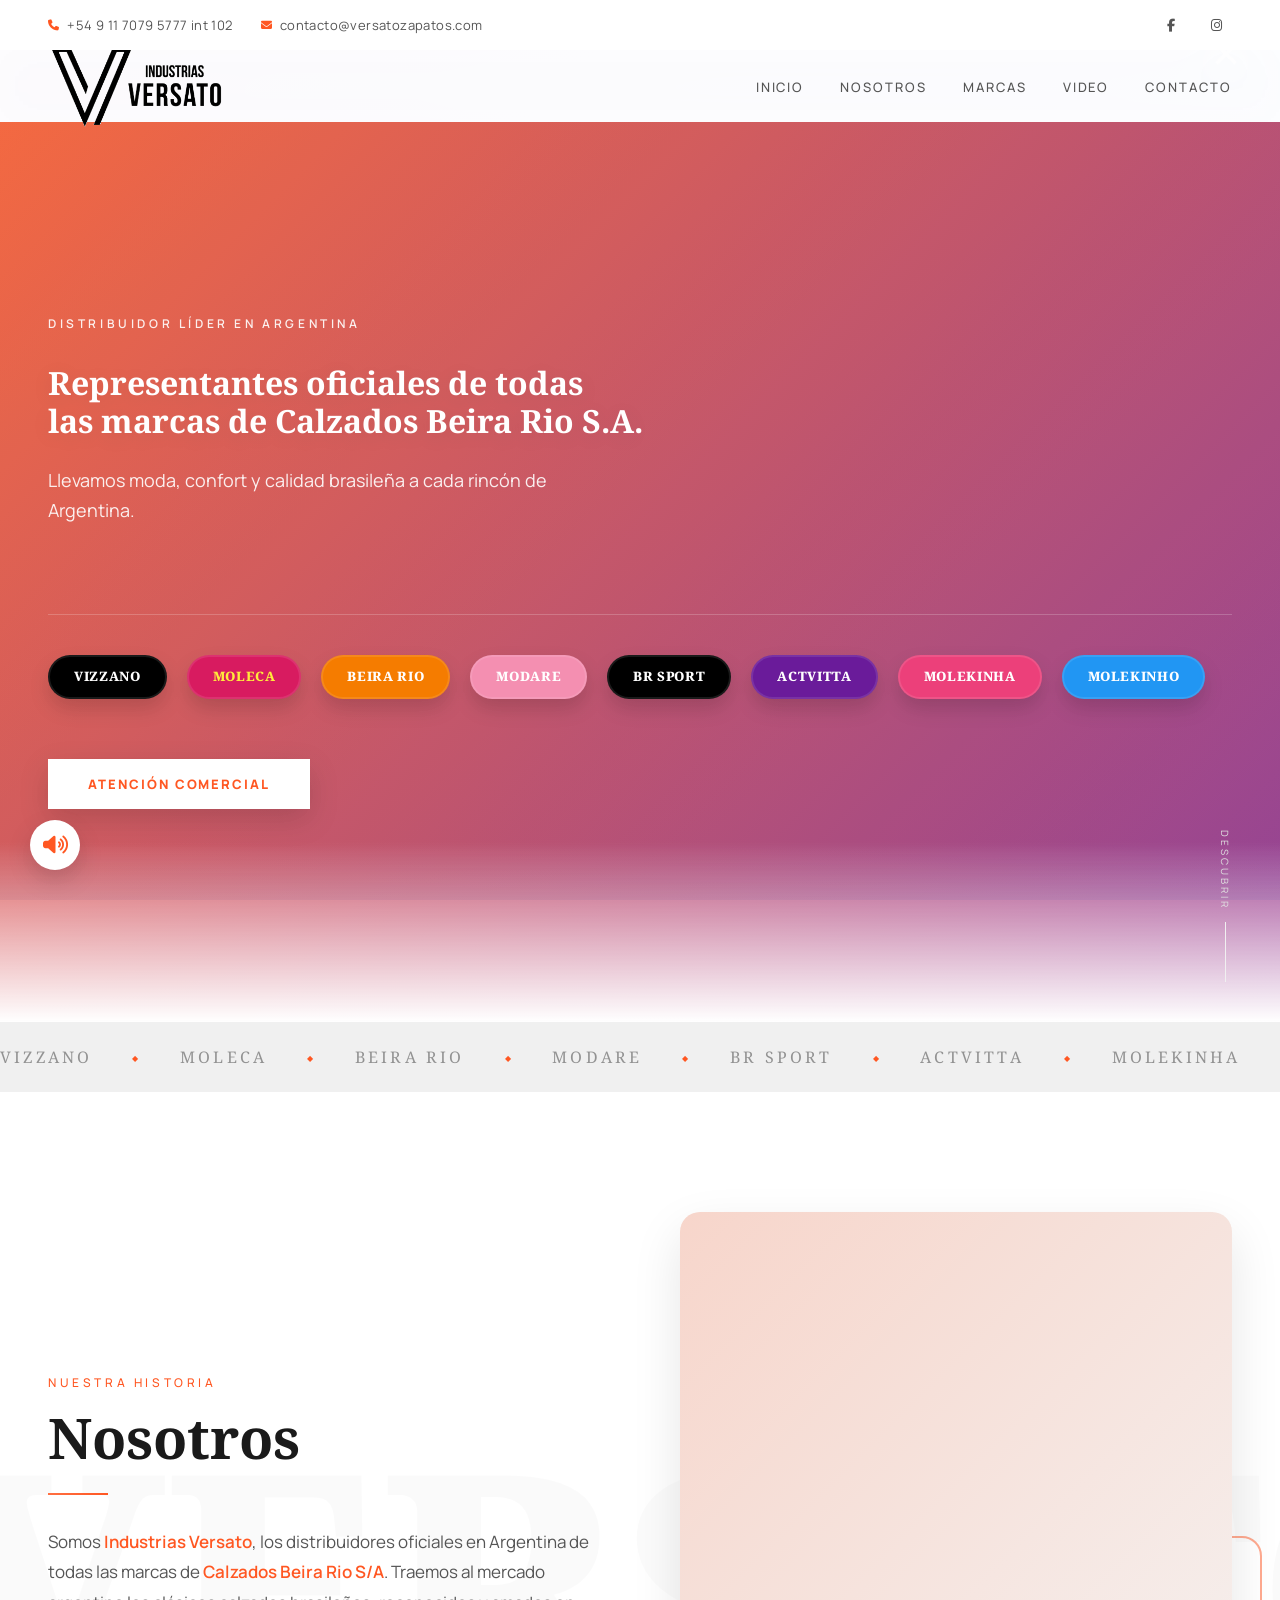
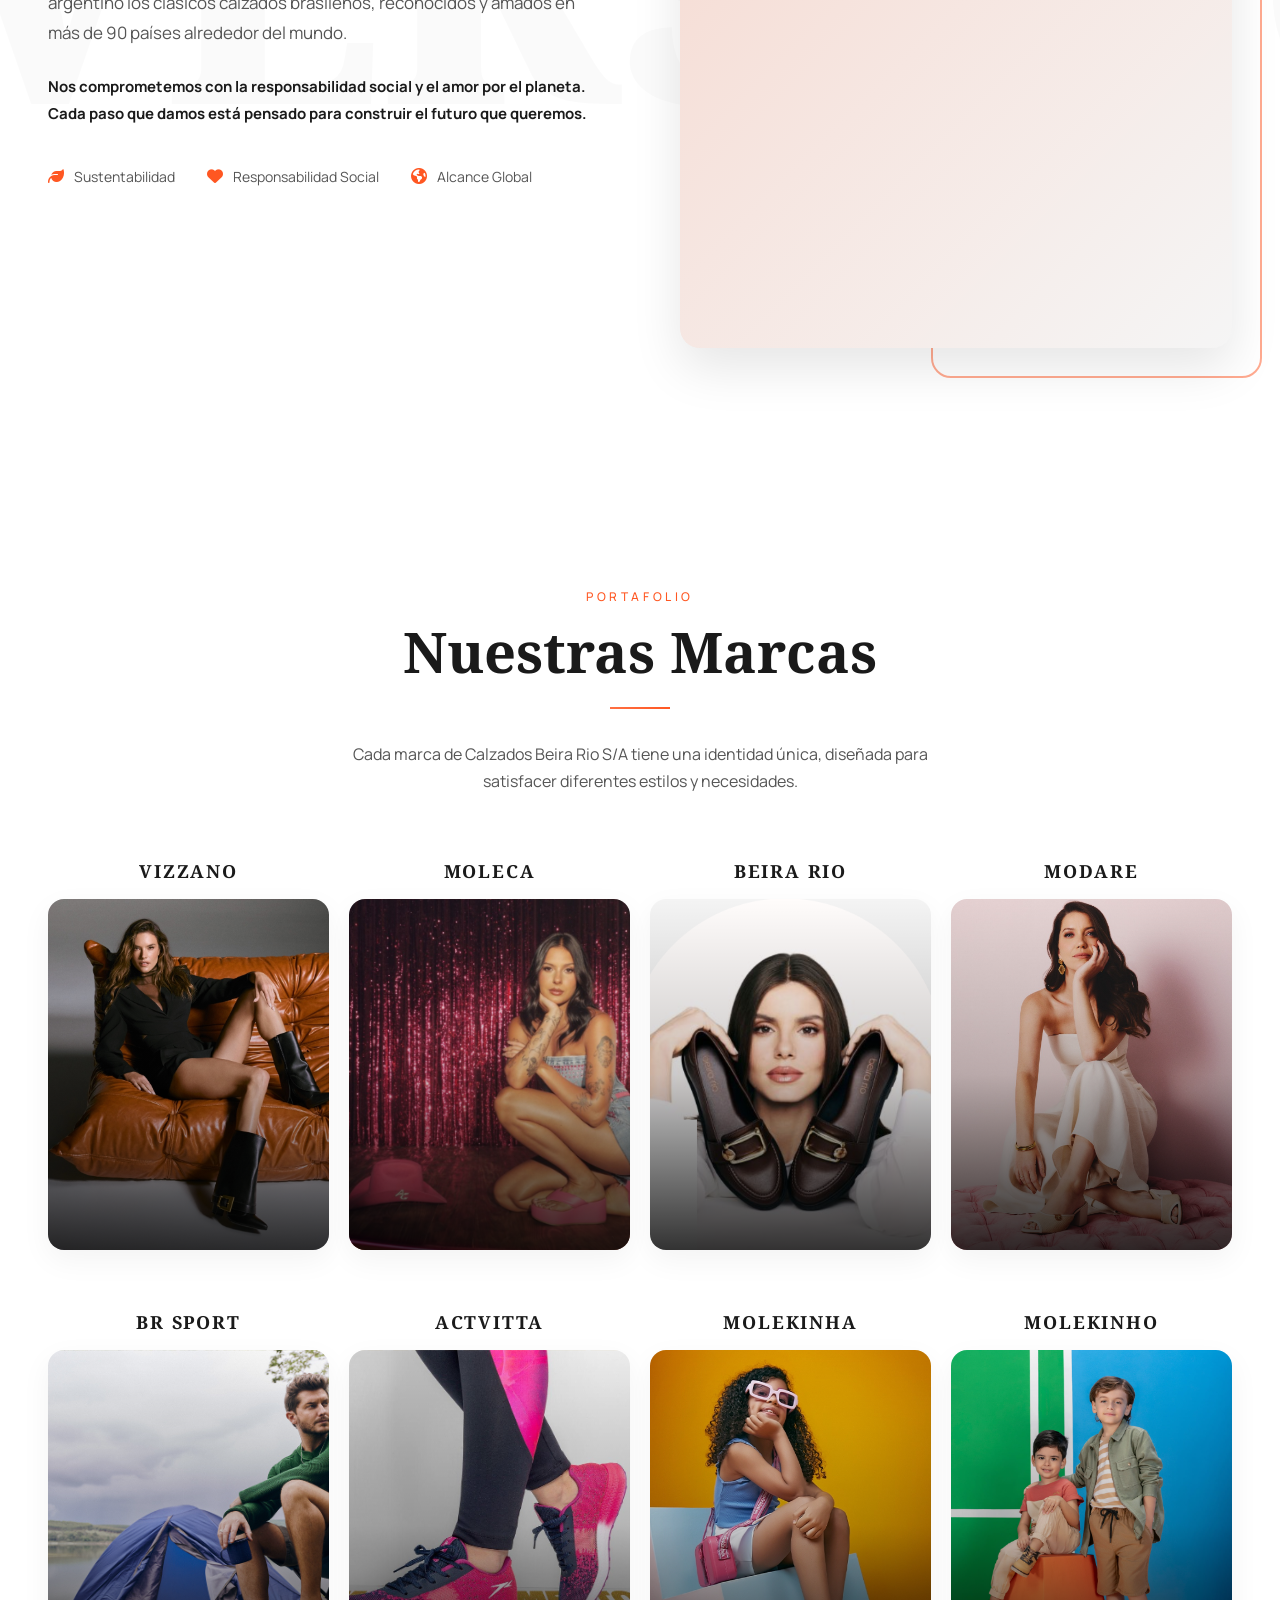
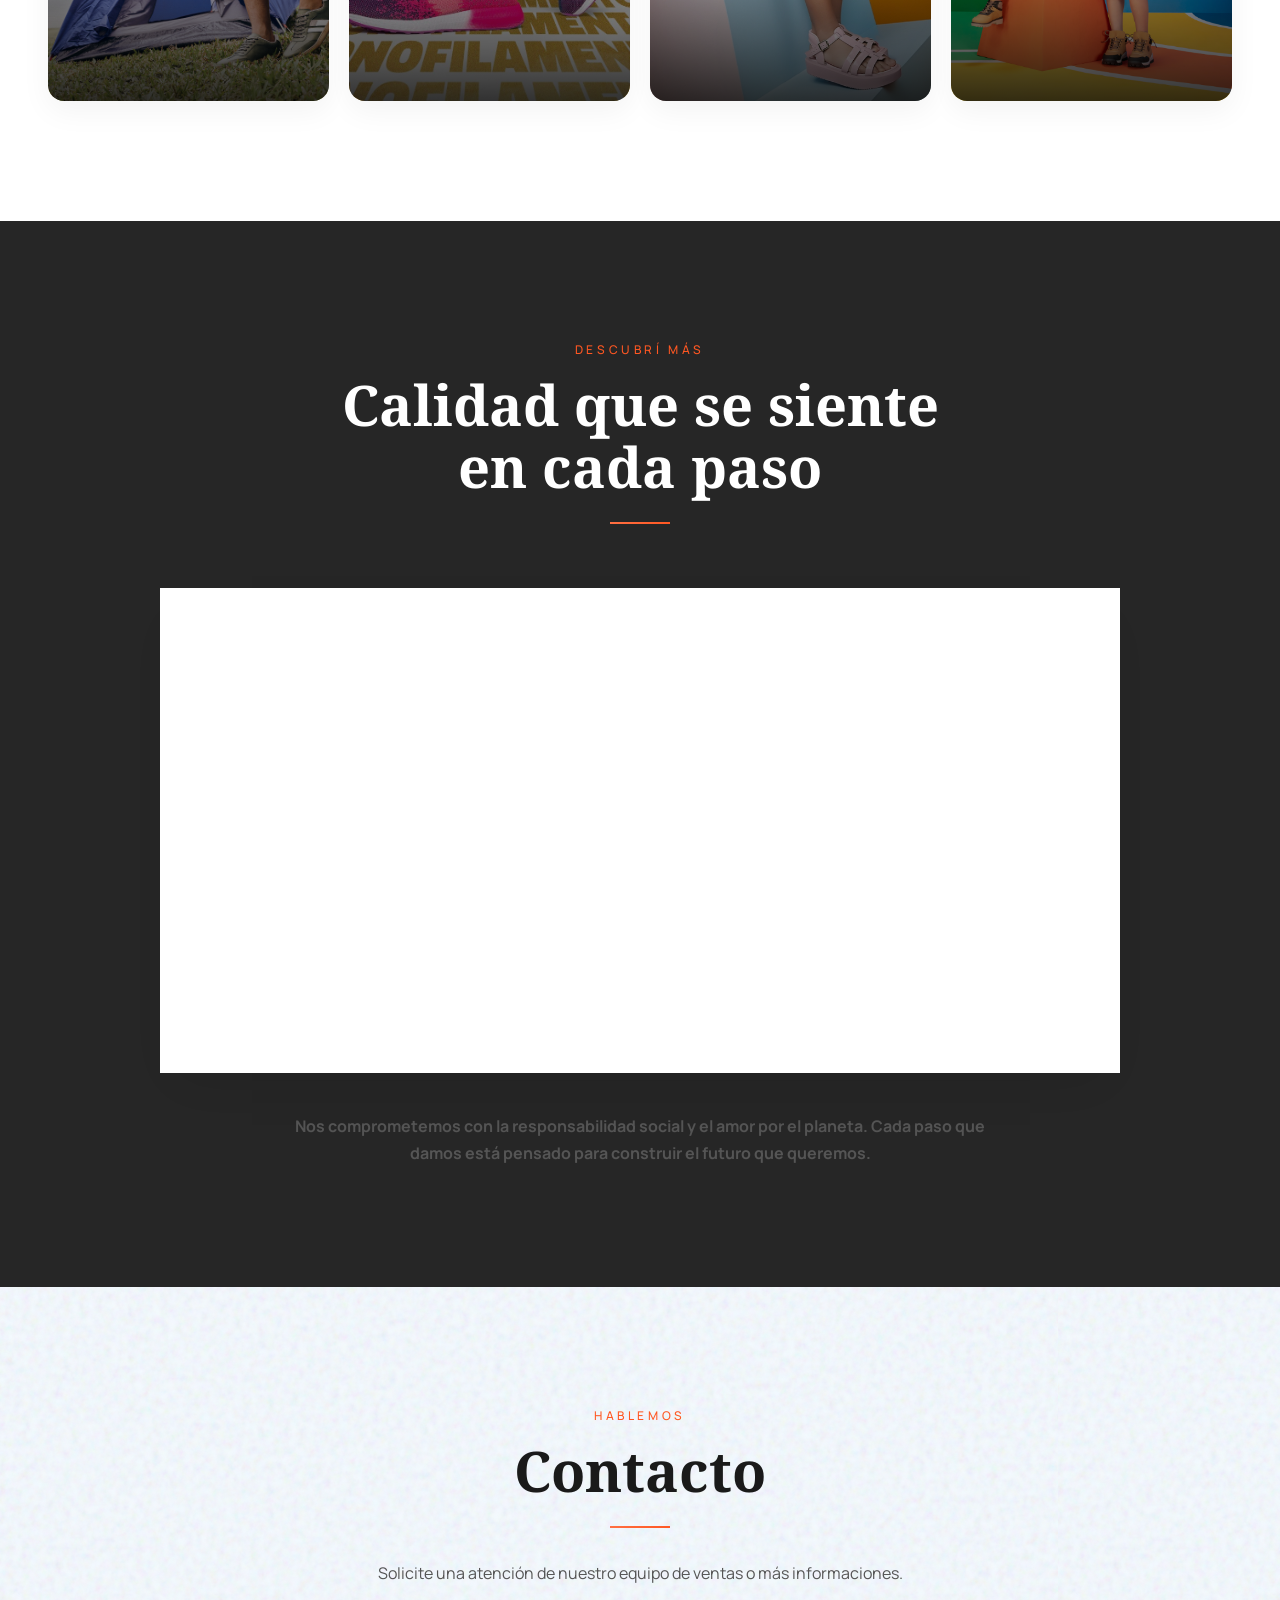
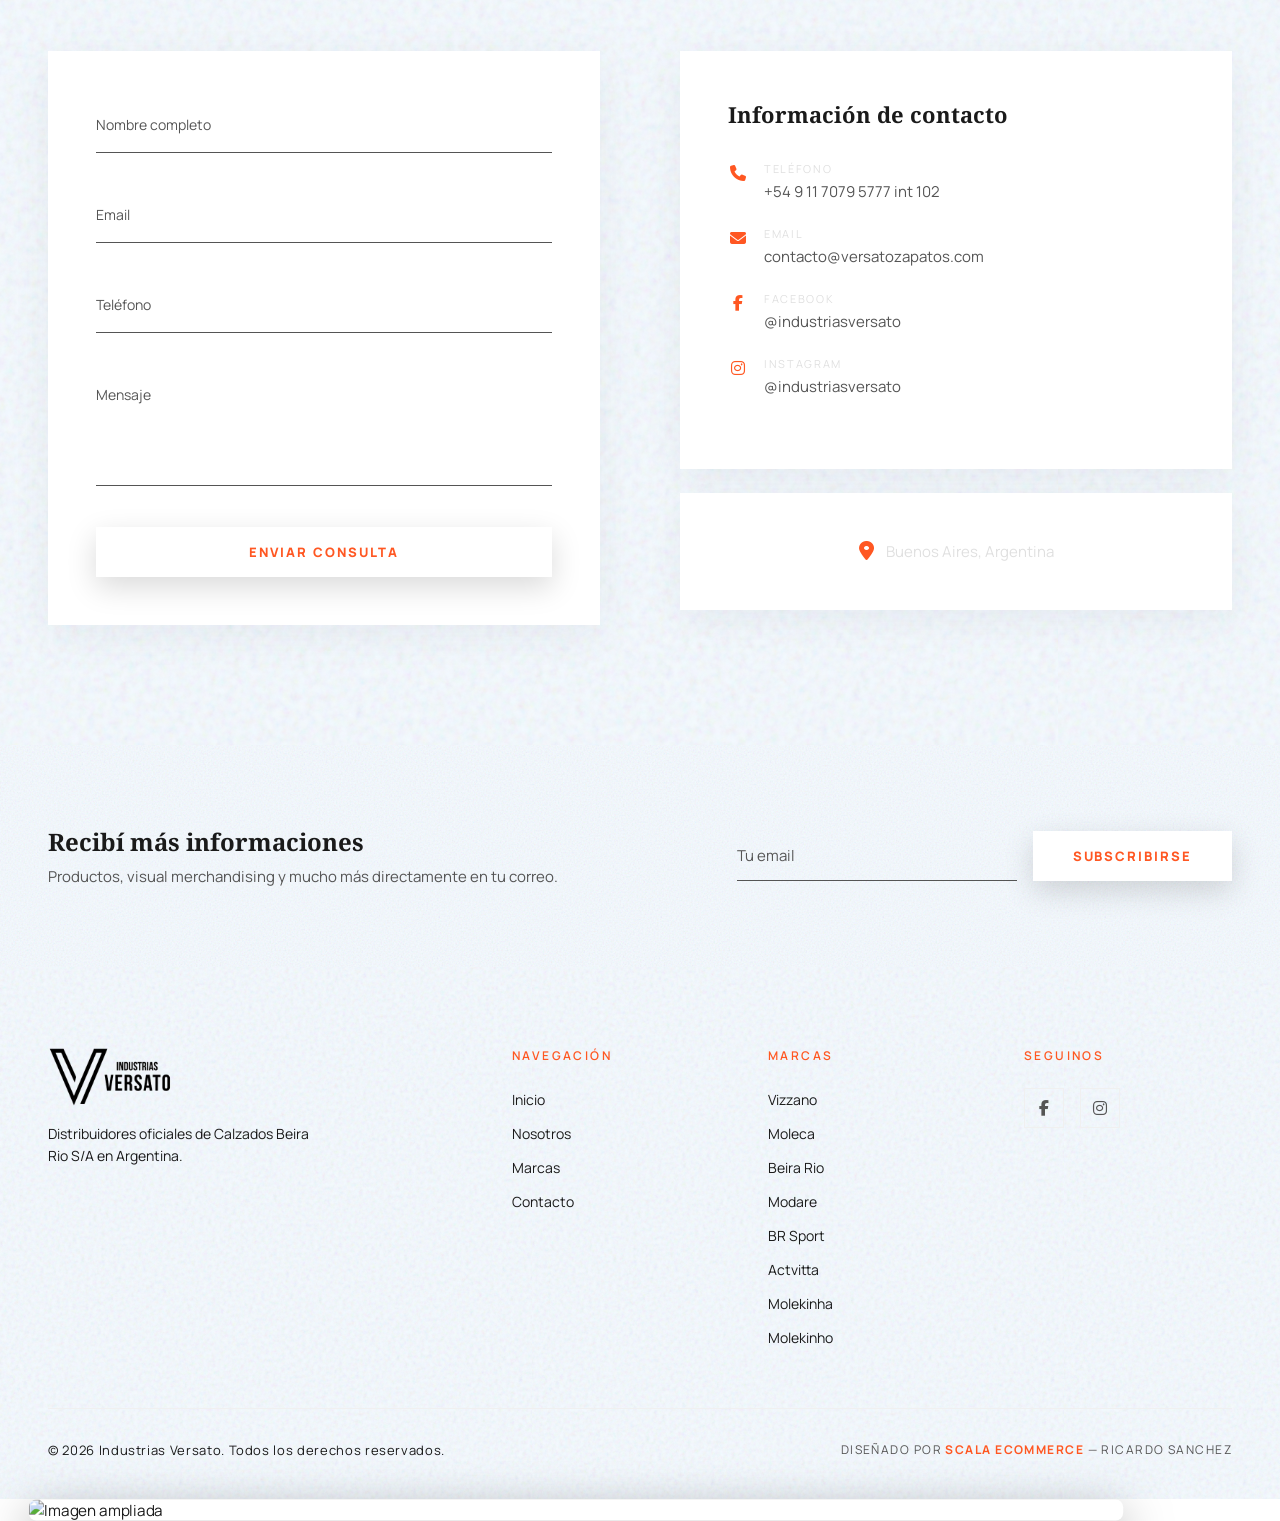
==== index.html @ 132766b3 "UI: Change hero logos to pill shape for better text fitting and space efficiency" ====
<!DOCTYPE html>
<html lang="es">
<head>
    <meta charset="UTF-8">
    <meta name="viewport" content="width=device-width, initial-scale=1.0">
    <meta name="description" content="Industrias Versato - Distribuidores oficiales de Calzados Beira Rio S/A en Argentina. Importamos calzado brasileño premium: Vizzano, Moleca, Beira Rio, Modare, BR Sport, Actvitta, Molekinha y Molekinho.">
    <meta name="keywords" content="Versato, calzado brasileño, Beira Rio, Vizzano, Moleca, Modare, zapatos Argentina, distribuidora calzado">
    <title>Industrias Versato — Distribuidores Oficiales de Calzados Beira Rio S/A</title>
    
    <!-- Fonts -->
    <link rel="preconnect" href="https://fonts.googleapis.com">
    <link rel="preconnect" href="https://fonts.gstatic.com" crossorigin>
    <link href="https://fonts.googleapis.com/css2?family=Noto+Serif:ital,wght@0,400;0,500;0,600;0,700;1,400&family=Manrope:wght@300;400;500;600;700&display=swap" rel="stylesheet">
    
    <!-- Icons -->
    <link rel="stylesheet" href="https://cdnjs.cloudflare.com/ajax/libs/font-awesome/6.5.1/css/all.min.css">
    
    <link rel="stylesheet" href="style.css?v=10">
</head>
<body>

    <!-- ═══════════════════════════════════════════ -->
    <!-- TOP BAR -->
    <!-- ═══════════════════════════════════════════ -->
    <div id="top-bar" class="top-bar">
        <div class="top-bar-inner">
            <div class="top-bar-left">
                <a href="tel:+5491170795777" class="top-bar-link">
                    <i class="fas fa-phone"></i>
                    <span>+54 9 11 7079 5777 int 102</span>
                </a>
                <a href="mailto:contacto@versatozapatos.com" class="top-bar-link">
                    <i class="fas fa-envelope"></i>
                    <span>contacto@versatozapatos.com</span>
                </a>
            </div>
            <div class="top-bar-right">
                <a href="https://www.facebook.com/industriasversato/" target="_blank" rel="noopener" class="social-icon" aria-label="Facebook">
                    <i class="fab fa-facebook-f"></i>
                </a>
                <a href="https://www.instagram.com/industriasversato/" target="_blank" rel="noopener" class="social-icon" aria-label="Instagram">
                    <i class="fab fa-instagram"></i>
                </a>
            </div>
        </div>
    </div>

    <!-- ═══════════════════════════════════════════ -->
    <!-- NAVIGATION -->
    <!-- ═══════════════════════════════════════════ -->
    <nav id="main-nav" class="main-nav">
        <div class="nav-inner">
            <a href="#" class="nav-logo">
                <img src="assets/logos/versato-logo-real.png" alt="Industrias Versato Logo" style="height: 85px;">
            </a>
            <button class="nav-toggle" id="nav-toggle" aria-label="Toggle menu">
                <span></span><span></span><span></span>
            </button>
            <ul class="nav-links" id="nav-links">
                <li><a href="#hero" class="nav-link active">Inicio</a></li>
                <li><a href="#nosotros" class="nav-link">Nosotros</a></li>
                <li><a href="#marcas" class="nav-link">Marcas</a></li>
                <li><a href="#video" class="nav-link">Video</a></li>
                <li><a href="#contacto" class="nav-link">Contacto</a></li>
            </ul>
        </div>
    </nav>

    <!-- ═══════════════════════════════════════════ -->
    <!-- HERO SECTION -->
    <!-- ═══════════════════════════════════════════ -->
    <section id="hero" class="hero">
        <div class="hero-video-bg" style="background: url('https://images.unsplash.com/photo-1543163521-1bf539c55dd2?ixlib=rb-4.0.3&auto=format&fit=crop&w=1920&q=80') center/cover no-repeat;">
            <video autoplay muted loop playsinline>
                <source src="https://assets.mixkit.co/videos/preview/mixkit-shoes-of-a-woman-walking-on-a-street-34537-large.mp4" type="video/mp4">
            </video>
        </div>
        <div class="hero-overlay"></div>
        <div class="hero-content">
            <p class="hero-pretext">DISTRIBUIDOR LÍDER EN ARGENTINA</p>
            <h1 class="hero-title">
                Representantes oficiales de todas<br>
                <span class="accent-text">las marcas de Calzados Beira Rio S.A.</span>
            </h1>
            <p class="hero-subtitle">Llevamos moda, confort y calidad brasileña a cada rincón de Argentina.</p>
            
            <!-- Logos a primera vista -->
            <div class="hero-brands-showcase">
                <div class="hero-brand-item">
                    <img src="assets/logos/vizzano.png" alt="Vizzano Logo" class="brand-real-logo" onerror="this.outerHTML='<div class=\'brand-fallback-logo\' style=\'background-color: #000000; color: #ffffff;\'>VIZZANO</div>'">
                </div>
                <div class="hero-brand-item">
                    <img src="assets/logos/moleca.png" alt="Moleca Logo" class="brand-real-logo" onerror="this.outerHTML='<div class=\'brand-fallback-logo\' style=\'background-color: #d81b60; color: #ffeb3b;\'>MOLECA</div>'">
                </div>
                <div class="hero-brand-item">
                    <img src="assets/logos/beirario.png" alt="Beira Rio Logo" class="brand-real-logo" onerror="this.outerHTML='<div class=\'brand-fallback-logo\' style=\'background-color: #f57c00; color: #ffffff;\'>BEIRA RIO</div>'">
                </div>
                <div class="hero-brand-item">
                    <img src="assets/logos/modare.png" alt="Modare Logo" class="brand-real-logo" onerror="this.outerHTML='<div class=\'brand-fallback-logo\' style=\'background-color: #f48fb1; color: #ffffff;\'>MODARE</div>'">
                </div>
                <div class="hero-brand-item">
                    <img src="assets/logos/brsport.png" alt="BR Sport Logo" class="brand-real-logo" onerror="this.outerHTML='<div class=\'brand-fallback-logo\' style=\'background-color: #000000; color: #ffffff;\'>BR SPORT</div>'">
                </div>
                <div class="hero-brand-item">
                    <img src="assets/logos/actvitta.png" alt="Actvitta Logo" class="brand-real-logo" onerror="this.outerHTML='<div class=\'brand-fallback-logo\' style=\'background-color: #6a1b9a; color: #ffffff;\'>ACTVITTA</div>'">
                </div>
                <div class="hero-brand-item">
                    <img src="assets/logos/molekinha.png" alt="Molekinha Logo" class="brand-real-logo" onerror="this.outerHTML='<div class=\'brand-fallback-logo\' style=\'background-color: #ec407a; color: #ffffff;\'>MOLEKINHA</div>'">
                </div>
                <div class="hero-brand-item">
                    <img src="assets/logos/molekinho.png" alt="Molekinho Logo" class="brand-real-logo" onerror="this.outerHTML='<div class=\'brand-fallback-logo\' style=\'background-color: #2196f3; color: #ffffff;\'>MOLEKINHO</div>'">
                </div>
            </div>

            <div class="hero-cta-group">
                <a href="#contacto" class="btn-primary" id="cta-contact">ATENCIÓN COMERCIAL</a>
            </div>
        </div>
        <div class="scroll-indicator">
            <span>DESCUBRIR</span>
            <div class="scroll-line"></div>
        </div>
    </section>

    <!-- ═══════════════════════════════════════════ -->
    <!-- BRANDS MARQUEE -->
    <!-- ═══════════════════════════════════════════ -->
    <div class="brands-marquee">
        <div class="marquee-track">
            <span>VIZZANO</span><span class="marquee-dot">◆</span>
            <span>MOLECA</span><span class="marquee-dot">◆</span>
            <span>BEIRA RIO</span><span class="marquee-dot">◆</span>
            <span>MODARE</span><span class="marquee-dot">◆</span>
            <span>BR SPORT</span><span class="marquee-dot">◆</span>
            <span>ACTVITTA</span><span class="marquee-dot">◆</span>
            <span>MOLEKINHA</span><span class="marquee-dot">◆</span>
            <span>MOLEKINHO</span><span class="marquee-dot">◆</span>
            <span>VIZZANO</span><span class="marquee-dot">◆</span>
            <span>MOLECA</span><span class="marquee-dot">◆</span>
            <span>BEIRA RIO</span><span class="marquee-dot">◆</span>
            <span>MODARE</span><span class="marquee-dot">◆</span>
            <span>BR SPORT</span><span class="marquee-dot">◆</span>
            <span>ACTVITTA</span><span class="marquee-dot">◆</span>
            <span>MOLEKINHA</span><span class="marquee-dot">◆</span>
            <span>MOLEKINHO</span><span class="marquee-dot">◆</span>
        </div>
    </div>

    <!-- ═══════════════════════════════════════════ -->
    <!-- ABOUT / NOSOTROS -->
    <!-- ═══════════════════════════════════════════ -->
    <section id="nosotros" class="section-about">
        <div class="container">
            <div class="about-grid">
                <div class="about-left">
                    <p class="section-label">NUESTRA HISTORIA</p>
                    <h2 class="section-title">Nosotros</h2>
                    <div class="accent-divider"></div>
                    <p class="about-text">Somos <strong>Industrias Versato</strong>, los distribuidores oficiales en Argentina de todas las marcas de <strong>Calzados Beira Rio S/A</strong>. Traemos al mercado argentino los clásicos calzados brasileños, reconocidos y amados en más de 90 países alrededor del mundo.</p>
                    <p class="about-text-secondary"><strong>Nos comprometemos con la responsabilidad social y el amor por el planeta. Cada paso que damos está pensado para construir el futuro que queremos.</strong></p>
                    <div class="about-values">
                        <div class="value-item">
                            <i class="fas fa-leaf"></i>
                            <span>Sustentabilidad</span>
                        </div>
                        <div class="value-item">
                            <i class="fas fa-heart"></i>
                            <span>Responsabilidad Social</span>
                        </div>
                        <div class="value-item">
                            <i class="fas fa-globe-americas"></i>
                            <span>Alcance Global</span>
                        </div>
                    </div>
                </div>
                <div class="about-right">
                    <div class="about-image-container">
                        <div class="about-image" id="about-image"></div>
                        <div class="about-image-accent"></div>
                    </div>
                </div>
            </div>
        </div>
    </section>

    <!-- ═══════════════════════════════════════════ -->
    <!-- BRANDS / MARCAS -->
    <!-- ═══════════════════════════════════════════ -->
    <section id="marcas" class="section-brands">
        <div class="container">
            <div class="section-header">
                <p class="section-label">PORTAFOLIO</p>
                <h2 class="section-title">Nuestras Marcas</h2>
                <div class="accent-divider center"></div>
                <p class="section-description">Cada marca de Calzados Beira Rio S/A tiene una identidad única, diseñada para satisfacer diferentes estilos y necesidades.</p>
            </div>
            <div class="brands-image-grid">
                <!-- VIZZANO -->
                <div class="brand-item">
                    <h3 class="brand-top-title">VIZZANO</h3>
                    <div class="brand-image-card" onclick="openLightbox('assets/brands/3-vizzano.jpg')" title="Ver imagen ampliada">
                        <div class="brand-bg" style="background-image: url('assets/brands/3-vizzano.jpg');"></div>
                        <div class="brand-overlay"></div>
                        <div class="brand-content">
                            <p class="brand-tagline">Elegancia y glamour</p>
                        </div>
                    </div>
                </div>
                <!-- MOLECA -->
                <div class="brand-item">
                    <h3 class="brand-top-title">MOLECA</h3>
                    <div class="brand-image-card" onclick="openLightbox('assets/brands/1-moleca.jpg')" title="Ver imagen ampliada">
                        <div class="brand-bg" style="background-image: url('assets/brands/1-moleca.jpg');"></div>
                        <div class="brand-overlay"></div>
                        <div class="brand-content">
                            <p class="brand-tagline">Juventud y tendencia</p>
                        </div>
                    </div>
                </div>
                <!-- BEIRA RIO -->
                <div class="brand-item">
                    <h3 class="brand-top-title">BEIRA RIO</h3>
                    <div class="brand-image-card" onclick="openLightbox('assets/brands/2-beirario.jpg')" title="Ver imagen ampliada">
                        <div class="brand-bg" style="background-image: url('assets/brands/2-beirario.jpg');"></div>
                        <div class="brand-overlay"></div>
                        <div class="brand-content">
                            <p class="brand-tagline">Confort y estilo</p>
                        </div>
                    </div>
                </div>
                <!-- MODARE -->
                <div class="brand-item">
                    <h3 class="brand-top-title">MODARE</h3>
                    <div class="brand-image-card" onclick="openLightbox('assets/brands/4-modare.jpg')" title="Ver imagen ampliada">
                        <div class="brand-bg" style="background-image: url('assets/brands/4-modare.jpg');"></div>
                        <div class="brand-overlay"></div>
                        <div class="brand-content">
                            <p class="brand-tagline">Ultra confort</p>
                        </div>
                    </div>
                </div>
                <!-- BR SPORT -->
                <div class="brand-item">
                    <h3 class="brand-top-title">BR SPORT</h3>
                    <div class="brand-image-card" onclick="openLightbox('assets/brands/5-brsport.jpg')" title="Ver imagen ampliada">
                        <div class="brand-bg" style="background-image: url('assets/brands/5-brsport.jpg');"></div>
                        <div class="brand-overlay"></div>
                        <div class="brand-content">
                            <p class="brand-tagline">Performance deportivo</p>
                        </div>
                    </div>
                </div>
                <!-- ACTVITTA -->
                <div class="brand-item">
                    <h3 class="brand-top-title">ACTVITTA</h3>
                    <div class="brand-image-card" onclick="openLightbox('assets/brands/8-actvitta.jpg')" title="Ver imagen ampliada">
                        <div class="brand-bg" style="background-image: url('assets/brands/8-actvitta.jpg');"></div>
                        <div class="brand-overlay"></div>
                        <div class="brand-content">
                            <p class="brand-tagline">Aventura y libertad</p>
                        </div>
                    </div>
                </div>
                <!-- MOLEKINHA -->
                <div class="brand-item">
                    <h3 class="brand-top-title">MOLEKINHA</h3>
                    <div class="brand-image-card" onclick="openLightbox('assets/brands/6-molekinha.jpg')" title="Ver imagen ampliada">
                        <div class="brand-bg" style="background-image: url('assets/brands/6-molekinha.jpg');"></div>
                        <div class="brand-overlay"></div>
                        <div class="brand-content">
                            <p class="brand-tagline">Moda infantil niñas</p>
                        </div>
                    </div>
                </div>
                <!-- MOLEKINHO -->
                <div class="brand-item">
                    <h3 class="brand-top-title">MOLEKINHO</h3>
                    <div class="brand-image-card" onclick="openLightbox('assets/brands/7-molekinho.jpg')" title="Ver imagen ampliada">
                        <div class="brand-bg" style="background-image: url('assets/brands/7-molekinho.jpg');"></div>
                        <div class="brand-overlay"></div>
                        <div class="brand-content">
                            <p class="brand-tagline">Moda infantil niños</p>
                        </div>
                    </div>
                </div>
            </div>
        </div>
    </section>

    <!-- ═══════════════════════════════════════════ -->
    <!-- VIDEO SECTION -->
    <!-- ═══════════════════════════════════════════ -->
    <section id="video" class="section-video">
        <div class="container">
            <div class="section-header">
                <p class="section-label">DESCUBRÍ MÁS</p>
                <h2 class="section-title">Calidad que se siente<br><span class="accent-text">en cada paso</span></h2>
                <div class="accent-divider center"></div>
            </div>
            <div class="video-wrapper">
                <div class="video-container" style="padding-bottom:0; height: auto;">
                    <video autoplay muted loop playsinline style="width:100%; height:auto; border-radius:12px;">
                        <source src="assets/video_vizzano.mp4" type="video/mp4">
                    </video>
                </div>
            </div>
            <p class="video-description"><strong>Nos comprometemos con la responsabilidad social y el amor por el planeta. Cada paso que damos está pensado para construir el futuro que queremos.</strong></p>
        </div>
    </section>

    <!-- ═══════════════════════════════════════════ -->
    <!-- CONTACT SECTION -->
    <!-- ═══════════════════════════════════════════ -->
    <section id="contacto" class="section-contact">
        <div class="container">
            <div class="section-header">
                <p class="section-label">HABLEMOS</p>
                <h2 class="section-title">Contacto</h2>
                <div class="accent-divider center"></div>
                <p class="section-description">Solicite una atención de nuestro equipo de ventas o más informaciones.</p>
            </div>
            <div class="contact-grid">
                <div class="contact-form-wrapper">
                    <form id="contact-form" class="contact-form">
                        <div class="form-group">
                            <input type="text" id="input-name" name="name" required placeholder=" ">
                            <label for="input-name">Nombre completo</label>
                            <div class="input-line"></div>
                        </div>
                        <div class="form-group">
                            <input type="email" id="input-email" name="email" required placeholder=" ">
                            <label for="input-email">Email</label>
                            <div class="input-line"></div>
                        </div>
                        <div class="form-group">
                            <input type="tel" id="input-phone" name="phone" placeholder=" ">
                            <label for="input-phone">Teléfono</label>
                            <div class="input-line"></div>
                        </div>
                        <div class="form-group">
                            <textarea id="input-message" name="message" rows="4" required placeholder=" "></textarea>
                            <label for="input-message">Mensaje</label>
                            <div class="input-line"></div>
                        </div>
                        <button type="submit" class="btn-primary btn-full" id="btn-submit">ENVIAR CONSULTA</button>
                    </form>
                </div>
                <div class="contact-info-wrapper">
                    <div class="contact-info-card">
                        <h3 class="contact-info-title">Información de contacto</h3>
                        <div class="contact-info-item">
                            <i class="fas fa-phone"></i>
                            <div>
                                <span class="info-label">Teléfono</span>
                                <a href="tel:+5491170795777">+54 9 11 7079 5777 int 102</a>
                            </div>
                        </div>
                        <div class="contact-info-item">
                            <i class="fas fa-envelope"></i>
                            <div>
                                <span class="info-label">Email</span>
                                <a href="mailto:contacto@versatozapatos.com">contacto@versatozapatos.com</a>
                            </div>
                        </div>
                        <div class="contact-info-item">
                            <i class="fab fa-facebook-f"></i>
                            <div>
                                <span class="info-label">Facebook</span>
                                <a href="https://www.facebook.com/industriasversato/" target="_blank" rel="noopener">@industriasversato</a>
                            </div>
                        </div>
                        <div class="contact-info-item">
                            <i class="fab fa-instagram"></i>
                            <div>
                                <span class="info-label">Instagram</span>
                                <a href="https://www.instagram.com/industriasversato/" target="_blank" rel="noopener">@industriasversato</a>
                            </div>
                        </div>
                    </div>
                    <div class="contact-map">
                        <div class="map-placeholder">
                            <i class="fas fa-map-marker-alt"></i>
                            <span>Buenos Aires, Argentina</span>
                        </div>
                    </div>
                </div>
            </div>
        </div>
    </section>

    <!-- ═══════════════════════════════════════════ -->
    <!-- NEWSLETTER -->
    <!-- ═══════════════════════════════════════════ -->
    <section class="section-newsletter">
        <div class="container">
            <div class="newsletter-inner">
                <div class="newsletter-text">
                    <h3>Recibí más informaciones</h3>
                    <p>Productos, visual merchandising y mucho más directamente en tu correo.</p>
                </div>
                <form class="newsletter-form" id="newsletter-form">
                    <input type="email" id="newsletter-email" placeholder="Tu email" required>
                    <button type="submit" class="btn-primary" id="btn-subscribe">SUBSCRIBIRSE</button>
                </form>
            </div>
        </div>
    </section>

    <!-- ═══════════════════════════════════════════ -->
    <!-- FOOTER -->
    <!-- ═══════════════════════════════════════════ -->
    <footer id="footer" class="main-footer">
        <div class="container">
            <div class="footer-grid">
                <div class="footer-brand">
                    <img src="assets/logos/versato-logo-real.png" alt="Industrias Versato Logo" style="height: 60px; margin-bottom: 16px;">
                    <p class="footer-tagline">Distribuidores oficiales de Calzados Beira Rio S/A en Argentina.</p>
                </div>
                <div class="footer-nav">
                    <h4>Navegación</h4>
                    <ul>
                        <li><a href="#hero">Inicio</a></li>
                        <li><a href="#nosotros">Nosotros</a></li>
                        <li><a href="#marcas">Marcas</a></li>
                        <li><a href="#contacto">Contacto</a></li>
                    </ul>
                </div>
                <div class="footer-brands-list">
                    <h4>Marcas</h4>
                    <ul>
                        <li><a href="#">Vizzano</a></li>
                        <li><a href="#">Moleca</a></li>
                        <li><a href="#">Beira Rio</a></li>
                        <li><a href="#">Modare</a></li>
                        <li><a href="#">BR Sport</a></li>
                        <li><a href="#">Actvitta</a></li>
                        <li><a href="#">Molekinha</a></li>
                        <li><a href="#">Molekinho</a></li>
                    </ul>
                </div>
                <div class="footer-social">
                    <h4>Seguinos</h4>
                    <div class="footer-social-links">
                        <a href="https://www.facebook.com/industriasversato/" target="_blank" rel="noopener" aria-label="Facebook"><i class="fab fa-facebook-f"></i></a>
                        <a href="https://www.instagram.com/industriasversato/" target="_blank" rel="noopener" aria-label="Instagram"><i class="fab fa-instagram"></i></a>
                    </div>
                </div>
            </div>
            <div class="footer-bottom">
                <p>© 2026 Industrias Versato. Todos los derechos reservados.</p>
                <p class="footer-credit">Diseñado por <strong>SCALA Ecommerce</strong> — Ricardo Sanchez</p>
            </div>
        </div>
    </footer>

    <!-- ═══════════════════════════════════════════ -->
    <!-- LIGHTBOX & AUDIO PLAYER -->
    <!-- ═══════════════════════════════════════════ -->
    <div id="lightbox" class="lightbox" onclick="closeLightbox()">
        <button class="lightbox-close" aria-label="Cerrar">&times;</button>
        <img class="lightbox-img" id="lightbox-img" src="" alt="Imagen ampliada">
    </div>


    <button id="audio-toggle" class="audio-toggle" aria-label="Reproducir o pausar música">
        <i class="fas fa-volume-up" id="audio-icon"></i>
    </button>
    <audio id="bg-music" loop autoplay preload="auto">
        <source src="assets/background.mp3" type="audio/mpeg">
        Tu navegador no soporta el elemento de audio.
    </audio>

    <script src="script.js?v=4"></script>
</body>
</html>
---- style.css ----
/* ══════════════════════════════════════════════
   VERSATO NOIR — Design System
   ══════════════════════════════════════════════ */
:root {
    --surface: #ffffff;
    --surface-low: #fafafa;
    --surface-container: #ffffff;
    --surface-high: #f5f5f5;
    --surface-highest: #eeeeee;
    --surface-lowest: #f0f0f0;
    --surface-deep: #ffffff;
    --primary: #ff5722;
    --primary-container: #ff7043;
    --on-surface: #1a1a1a;
    --on-surface-variant: #555555;
    --outline: #e0e0e0;
    --outline-variant: #f0f0f0;
    --secondary: #2196f3;
    --font-headline: 'Noto Serif', Georgia, serif;
    --font-body: 'Manrope', system-ui, sans-serif;
    --ease: cubic-bezier(0.4, 0, 0.2, 1);
    --primary-gradient: linear-gradient(135deg, #ff7043, #ff5722);
}

*, *::before, *::after { margin: 0; padding: 0; box-sizing: border-box; }

html {
    scroll-behavior: smooth;
    scroll-padding-top: 80px;
}

body {
    font-family: var(--font-body);
    background: transparent;
    color: var(--on-surface);
    overflow-x: hidden;
    -webkit-font-smoothing: antialiased;
    position: relative;
}

body::before {
    content: '';
    position: fixed;
    top: 0; left: 0; right: 0; bottom: 0;
    z-index: -2;
    background: linear-gradient(
        -45deg, 
        rgba(216, 27, 96, 0.08),  /* Moleca / Pink */
        rgba(245, 124, 0, 0.08),  /* Beira Rio / Orange */
        rgba(201, 169, 110, 0.1), /* Vizzano / Gold */
        rgba(33, 150, 243, 0.08), /* Molekinho / Blue */
        rgba(106, 27, 154, 0.08)  /* Actvitta / Purple */
    );
    background-size: 400% 400%;
    animation: gradientFlow 25s ease infinite;
    pointer-events: none;
}

@keyframes gradientFlow {
    0% { background-position: 0% 50%; }
    50% { background-position: 100% 50%; }
    100% { background-position: 0% 50%; }
}

a { color: inherit; text-decoration: none; }
img { max-width: 100%; display: block; }

.container {
    max-width: 1280px;
    margin: 0 auto;
    padding: 0 48px;
}

/* ── TOP BAR ── */
.top-bar {
    background: var(--surface-deep);
    padding: 10px 0;
    font-size: 13px;
    letter-spacing: 0.03em;
    position: relative;
    z-index: 100;
}
.top-bar-inner {
    max-width: 1280px;
    margin: 0 auto;
    padding: 0 48px;
    display: flex;
    justify-content: space-between;
    align-items: center;
}
.top-bar-left { display: flex; gap: 28px; }
.top-bar-link {
    display: flex;
    align-items: center;
    gap: 8px;
    color: var(--on-surface-variant);
    transition: color 0.3s var(--ease);
}
.top-bar-link:hover { color: var(--primary); }
.top-bar-link i { color: var(--primary); font-size: 11px; }
.top-bar-right { display: flex; gap: 16px; }
.social-icon {
    width: 30px; height: 30px;
    display: flex; align-items: center; justify-content: center;
    color: var(--on-surface-variant);
    transition: color 0.3s var(--ease);
}
.social-icon:hover { color: var(--primary); }

/* ── NAVIGATION ── */
.main-nav {
    position: sticky;
    top: 0;
    z-index: 99;
    background: rgba(255, 255, 255, 0.85);
    backdrop-filter: blur(20px);
    -webkit-backdrop-filter: blur(20px);
    padding: 0;
    transition: background 0.4s var(--ease), box-shadow 0.4s var(--ease);
}
.main-nav.scrolled {
    background: rgba(255, 255, 255, 0.95);
    box-shadow: 0 4px 30px rgba(0,0,0,0.05);
}
.nav-inner {
    max-width: 1280px;
    margin: 0 auto;
    padding: 0 48px;
    display: flex;
    justify-content: space-between;
    align-items: center;
    height: 72px;
}
.nav-logo {
    font-family: var(--font-headline);
    font-size: 28px;
    font-weight: 700;
    letter-spacing: 0.12em;
    color: var(--primary);
}
.nav-links {
    list-style: none;
    display: flex;
    gap: 36px;
}
.nav-link {
    font-family: var(--font-body);
    font-size: 13px;
    font-weight: 500;
    letter-spacing: 0.15em;
    text-transform: uppercase;
    color: var(--on-surface-variant);
    position: relative;
    padding: 8px 0;
    transition: color 0.3s var(--ease);
}
.nav-link::after {
    content: '';
    position: absolute;
    bottom: 0; left: 0;
    width: 0; height: 1px;
    background: var(--primary-gradient);
    transition: width 0.4s var(--ease);
}
.nav-link:hover, .nav-link.active { color: var(--primary); }
.nav-link:hover::after, .nav-link.active::after { width: 100%; }
.nav-toggle { display: none; background: none; border: none; cursor: pointer; padding: 8px; }
.nav-toggle span {
    display: block;
    width: 24px; height: 2px;
    background: var(--primary);
    margin: 5px 0;
    transition: 0.3s var(--ease);
}

/* ── HERO ── */
.hero {
    position: relative;
    min-height: 100vh;
    display: flex;
    align-items: center;
    overflow: hidden;
}
.hero-video-bg {
    position: absolute; inset: 0;
    overflow: hidden;
    background-color: var(--surface-deep);
}
.hero-video-bg video {
    position: absolute;
    top: 50%; left: 50%;
    transform: translate(-50%, -50%);
    min-width: 100%; min-height: 100%;
    width: auto; height: auto;
    object-fit: cover;
    opacity: 0.8;
}
.hero-overlay {
    position: absolute; inset: 0;
    background: linear-gradient(135deg, rgba(255, 87, 34, 0.85) 0%, rgba(138, 35, 135, 0.85) 100%);
    mix-blend-mode: multiply;
}
.hero-overlay::after {
    content: '';
    position: absolute; inset: 0;
    background: linear-gradient(to top, var(--surface) 0%, transparent 20%);
}
.hero-content {
    position: relative;
    z-index: 2;
    width: 100%;
    max-width: 1280px;
    margin: 0 auto;
    padding: 120px 48px 60px;
    display: flex;
    flex-direction: column;
    justify-content: center;
}
.hero-pretext {
    font-size: 12px;
    letter-spacing: 0.3em;
    color: rgba(255, 255, 255, 0.9);
    margin-bottom: 32px;
    font-weight: 600;
}
.hero-title {
    font-family: var(--font-headline);
    font-size: clamp(20px, 2.5vw, 32px);
    font-weight: 700;
    line-height: 1.2;
    margin-bottom: 24px;
    color: #ffffff;
    text-shadow: 0 4px 20px rgba(0,0,0,0.1);
}
.accent-text {
    color: #ffffff;
}
.hero-subtitle {
    font-size: 18px;
    line-height: 1.7;
    color: rgba(255, 255, 255, 0.9);
    max-width: 560px;
    margin-bottom: 48px;
}
.hero-cta-group { display: flex; gap: 20px; margin-bottom: 80px; flex-wrap: wrap; }

/* Buttons */
.btn-primary {
    display: inline-flex; align-items: center; justify-content: center;
    padding: 16px 40px;
    background: #ffffff;
    color: var(--primary);
    font-family: var(--font-body);
    font-size: 13px;
    font-weight: 800;
    letter-spacing: 0.15em;
    border: none; cursor: pointer;
    transition: all 0.3s var(--ease);
    position: relative;
    overflow: hidden;
    box-shadow: 0 10px 30px rgba(0,0,0,0.15);
}
.btn-primary::before {
    content: '';
    position: absolute; inset: 0;
    background: #f0f0f0;
    opacity: 0;
    transition: opacity 0.3s var(--ease);
}
.btn-primary:hover::before { opacity: 1; }
.btn-primary span, .btn-primary { position: relative; z-index: 1; }
.btn-secondary {
    display: inline-flex; align-items: center; justify-content: center;
    padding: 16px 40px;
    background: rgba(255, 255, 255, 0.1);
    color: #ffffff;
    font-family: var(--font-body);
    font-size: 13px;
    font-weight: 600;
    letter-spacing: 0.15em;
    border: 1px solid rgba(255, 255, 255, 0.5);
    cursor: pointer;
    transition: all 0.3s var(--ease);
    backdrop-filter: blur(5px);
}
.btn-secondary:hover {
    border-color: #ffffff;
    background: rgba(255, 255, 255, 0.2);
}
.btn-full { width: 100%; }

/* Hero Brands Showcase */
.hero-brands-showcase {
    display: flex;
    flex-wrap: wrap;
    gap: 20px;
    margin: 40px 0 60px;
    padding-top: 40px;
    border-top: 1px solid rgba(255, 255, 255, 0.2);
}
.hero-brand-item {
    display: flex;
    flex-direction: column;
    align-items: center;
    gap: 8px;
    transition: transform 0.3s var(--ease);
}
.hero-brand-item:hover {
    transform: translateY(-5px);
}
.brand-real-logo {
    width: auto;
    height: 44px;
    border-radius: 50px;
    object-fit: contain;
    box-shadow: 0 10px 20px rgba(0,0,0,0.15);
    border: 2px solid rgba(255,255,255,0.1);
    transition: all 0.3s var(--ease);
}
.brand-fallback-logo {
    width: auto;
    height: 44px;
    border-radius: 50px;
    display: flex;
    align-items: center;
    justify-content: center;
    text-align: center;
    font-family: var(--font-headline);
    font-size: 13px;
    font-weight: 800;
    line-height: 1;
    padding: 0 24px;
    letter-spacing: 0.05em;
    white-space: nowrap;
    box-shadow: 0 10px 20px rgba(0,0,0,0.15);
    border: 2px solid rgba(255,255,255,0.1);
    transition: all 0.3s var(--ease);
}
.hero-brand-item:hover .brand-real-logo,
.hero-brand-item:hover .brand-fallback-logo {
    box-shadow: 0 15px 30px rgba(0,0,0,0.3);
    border-color: rgba(255,255,255,0.5);
}
.hero-brand-item span {
    font-size: 10px;
    font-weight: 700;
    letter-spacing: 0.1em;
    color: #ffffff;
    text-shadow: 0 2px 4px rgba(0,0,0,0.5);
}

/* Scroll Indicator */
.scroll-indicator {
    position: absolute;
    bottom: 40px; right: 48px;
    display: flex;
    flex-direction: column;
    align-items: center;
    gap: 12px;
    z-index: 2;
}
.scroll-indicator span {
    font-size: 10px;
    letter-spacing: 0.3em;
    color: var(--outline);
    writing-mode: vertical-rl;
}
.scroll-line {
    width: 1px; height: 60px;
    background: var(--outline-variant);
    position: relative;
    overflow: hidden;
}
.scroll-line::after {
    content: '';
    position: absolute; top: -100%; left: 0;
    width: 100%; height: 50%;
    background: var(--primary);
    animation: scrollDown 2s var(--ease) infinite;
}
@keyframes scrollDown {
    0% { top: -50%; }
    100% { top: 150%; }
}

/* ── BRANDS MARQUEE ── */
.brands-marquee {
    background: var(--surface-lowest);
    padding: 24px 0;
    overflow: hidden;
}
.marquee-track {
    display: flex;
    gap: 40px;
    animation: marquee 25s linear infinite;
    white-space: nowrap;
}
.marquee-track span {
    font-family: var(--font-headline);
    font-size: 16px;
    letter-spacing: 0.2em;
    color: var(--on-surface-variant);
    opacity: 0.6;
    flex-shrink: 0;
}
.marquee-dot {
    color: var(--primary) !important;
    font-size: 8px !important;
    opacity: 1 !important;
    display: flex;
    align-items: center;
}
@keyframes marquee {
    0% { transform: translateX(0); }
    100% { transform: translateX(-50%); }
}

/* ── SECTIONS COMMON ── */
.section-label {
    font-size: 12px;
    letter-spacing: 0.3em;
    color: var(--primary);
    font-weight: 500;
    margin-bottom: 16px;
}
.section-title {
    font-family: var(--font-headline);
    font-size: clamp(36px, 5vw, 56px);
    font-weight: 700;
    line-height: 1.1;
    margin-bottom: 24px;
}
.accent-divider {
    width: 60px; height: 2px;
    background: var(--primary-gradient);
    margin-bottom: 32px;
}
.accent-divider.center { margin-left: auto; margin-right: auto; }
.section-header {
    text-align: center;
    margin-bottom: 64px;
}
.section-header .section-label { text-align: center; }
.section-description {
    font-size: 16px;
    line-height: 1.7;
    color: var(--on-surface-variant);
    max-width: 600px;
    margin: 0 auto;
}

/* ── ABOUT ── */
.section-about {
    padding: 120px 0;
    background: transparent;
    position: relative;
    overflow: hidden;
}
.section-about::before {
    content: 'VERSATO';
    position: absolute;
    top: 50%; left: -5%;
    transform: translateY(-50%);
    font-family: var(--font-headline);
    font-size: 25vw;
    font-weight: 900;
    color: rgba(0,0,0,0.02);
    z-index: 0;
    pointer-events: none;
}
.about-grid {
    display: grid;
    grid-template-columns: 1fr 1fr;
    gap: 80px;
    align-items: center;
    position: relative;
    z-index: 1;
}
.about-text {
    font-size: 17px;
    line-height: 1.8;
    color: var(--on-surface-variant);
    margin-bottom: 24px;
}
.about-text strong { color: var(--primary); font-weight: 600; }
.about-text-secondary {
    font-size: 15px;
    line-height: 1.8;
    color: var(--on-surface);
    margin-bottom: 40px;
    font-weight: 700;
}
.about-values { display: flex; gap: 32px; flex-wrap: wrap; }
.value-item {
    display: flex; align-items: center; gap: 10px;
    color: var(--on-surface-variant);
    font-size: 14px;
}
.value-item i { color: var(--primary); font-size: 16px; }
.about-image-container { position: relative; }
.about-image {
    width: 100%;
    aspect-ratio: 3/4;
    background: var(--surface-high);
    background-image: url('https://images.unsplash.com/photo-1560769629-975ec94e6a86?ixlib=rb-4.0.3&auto=format&fit=crop&w=800&q=80');
    background-size: cover;
    background-position: center;
    border-radius: 20px;
    box-shadow: 0 20px 50px rgba(0,0,0,0.1);
    position: relative;
}
.about-image::after {
    content: '';
    position: absolute; inset: 0;
    background: linear-gradient(135deg, rgba(255,87,34,0.2) 0%, transparent 100%);
    border-radius: 20px;
}
.about-image-accent {
    position: absolute;
    bottom: -30px; right: -30px;
    width: 60%; height: 60%;
    border: 2px solid var(--primary);
    border-radius: 20px;
    z-index: -1;
    opacity: 0.5;
}

/* ── BRANDS ── */
.section-brands {
    padding: 120px 0;
    background: transparent;
}
.brands-image-grid {
    display: grid;
    grid-template-columns: repeat(4, 1fr);
    gap: 60px 20px;
}
.brand-item {
    display: flex;
    flex-direction: column;
    gap: 16px;
}
.brand-top-title {
    font-family: var(--font-headline);
    font-size: 18px;
    font-weight: 700;
    color: var(--on-surface);
    text-align: center;
    letter-spacing: 0.1em;
    text-transform: uppercase;
}
.brand-image-card {
    position: relative;
    width: 100%;
    aspect-ratio: 4/5;
    border-radius: 16px;
    overflow: hidden;
    cursor: pointer;
    box-shadow: 0 10px 30px rgba(0,0,0,0.05);
}
.brand-bg {
    position: absolute; inset: 0;
    background-size: cover;
    background-position: center;
    transition: transform 0.8s cubic-bezier(0.4, 0, 0.2, 1);
}
.brand-overlay {
    position: absolute; inset: 0;
    background: linear-gradient(to top, rgba(0,0,0,0.8) 0%, rgba(0,0,0,0.2) 50%, rgba(0,0,0,0) 100%);
    transition: background 0.5s ease;
}
.brand-content {
    position: absolute;
    bottom: 0; left: 0; right: 0;
    padding: 30px;
    text-align: center;
    z-index: 2;
    transform: translateY(20px);
    transition: transform 0.5s cubic-bezier(0.4, 0, 0.2, 1);
}
.brand-real-logo {
    max-width: 80%;
    max-height: 50px;
    object-fit: contain;
    margin-bottom: 12px;
    filter: drop-shadow(0 4px 6px rgba(0,0,0,0.3));
    transition: transform 0.5s ease;
}
.brand-image-card .brand-tagline {
    color: #ffffff;
    font-size: 13px;
    letter-spacing: 0.1em;
    font-weight: 500;
    opacity: 0;
    transition: opacity 0.5s ease;
    margin: 0;
}
.brand-image-card:hover .brand-bg {
    transform: scale(1.1);
}
.brand-image-card:hover .brand-overlay {
    background: linear-gradient(to top, rgba(255,87,34,0.9) 0%, rgba(255,87,34,0.4) 50%, rgba(0,0,0,0) 100%);
}
.brand-image-card:hover .brand-content {
    transform: translateY(0);
}
.brand-image-card:hover .brand-tagline {
    opacity: 1;
}
.brand-image-card:hover .brand-real-logo {
    transform: scale(1.1) translateY(-10px);
}
.brand-icon {
    width: 64px; height: 64px;
    margin: 0 auto 24px;
    display: flex; align-items: center; justify-content: center;
    font-size: 26px;
    color: var(--primary);
    background: rgba(255,87,34,0.05);
    border-radius: 50%;
    transition: all 0.5s ease;
}
.brand-card:hover .brand-icon {
    background: #ffffff;
    color: var(--primary);
    transform: scale(1.1);
}
.brand-name {
    font-family: var(--font-headline);
    font-size: 22px;
    font-weight: 700;
    letter-spacing: 0.05em;
    margin-bottom: 8px;
    transition: color 0.5s ease;
}
.brand-card:hover .brand-name { color: #ffffff; }
.brand-tagline {
    font-size: 13px;
    color: var(--primary);
    letter-spacing: 0.1em;
    margin-bottom: 16px;
    font-weight: 600;
    transition: color 0.5s ease;
}
.brand-card:hover .brand-tagline { color: rgba(255,255,255,0.9); }
.brand-description {
    font-size: 14px;
    line-height: 1.6;
    color: var(--on-surface-variant);
    transition: color 0.5s ease;
}
.brand-card:hover .brand-description { color: rgba(255,255,255,0.8); }
.brand-line {
    width: 30px; height: 2px;
    background: var(--outline-variant);
    margin: 24px auto 0;
    transition: all 0.5s ease;
}
.brand-card:hover .brand-line {
    width: 80px;
    background: #ffffff;
}

/* ── VIDEO ── */
.section-video {
    padding: 120px 0;
    background: rgba(0,0,0,0.85);
    backdrop-filter: blur(20px);
    -webkit-backdrop-filter: blur(20px);
    color: #ffffff;
    text-align: center;
}
.video-wrapper {
    max-width: 960px;
    margin: 0 auto 40px;
}
.video-container {
    position: relative;
    padding-bottom: 56.25%;
    height: 0;
    overflow: hidden;
    background: var(--surface);
    box-shadow: 0 20px 60px rgba(0, 0, 0, 0.1);
}
.video-container iframe {
    position: absolute; top: 0; left: 0;
    width: 100%; height: 100%;
}
.video-description {
    text-align: center;
    font-size: 16px;
    line-height: 1.7;
    color: var(--on-surface-variant);
    max-width: 700px;
    margin: 0 auto;
}

/* ── LIGHT PASTEL THEME ── */
.section-contact, .section-newsletter, .main-footer {
    background-color: #f4faff;
    background-image: url("data:image/svg+xml,%3Csvg viewBox='0 0 200 200' xmlns='http://www.w3.org/2000/svg'%3E%3Cfilter id='noiseFilter'%3E%3CfeTurbulence type='fractalNoise' baseFrequency='0.65' numOctaves='3' stitchTiles='stitch'/%3E%3C/filter%3E%3Crect width='100%25' height='100%25' filter='url(%23noiseFilter)' opacity='0.15'/%3E%3C/svg%3E");
    color: var(--on-surface);
}

/* ── CONTACT ── */
.section-contact {
    padding: 120px 0;
}
.contact-grid {
    display: grid;
    grid-template-columns: 1fr 1fr;
    gap: 80px;
}
.contact-form-wrapper {
    background: #ffffff;
    padding: 48px;
    box-shadow: 0 10px 40px rgba(5, 17, 37, 0.05);
}
.form-group {
    position: relative;
    margin-bottom: 36px;
}
.form-group input, .form-group textarea {
    width: 100%;
    background: transparent;
    border: none;
    border-bottom: 1px solid var(--on-surface-variant);
    padding: 16px 0;
    font-family: var(--font-body);
    font-size: 15px;
    color: var(--on-surface);
    outline: none;
    transition: border-color 0.3s var(--ease);
    resize: none;
}
.form-group input::placeholder, .form-group textarea::placeholder {
    color: var(--on-surface-variant);
}
.form-group input:focus, .form-group textarea:focus {
    border-bottom-color: var(--primary);
}
.form-group label {
    position: absolute;
    left: 0; top: 16px;
    font-size: 14px;
    color: var(--on-surface-variant);
    pointer-events: none;
    transition: all 0.3s var(--ease);
}
.form-group input:focus ~ label,
.form-group input:not(:placeholder-shown) ~ label,
.form-group textarea:focus ~ label,
.form-group textarea:not(:placeholder-shown) ~ label {
    top: -8px;
    font-size: 11px;
    color: var(--primary);
    letter-spacing: 0.1em;
}
.input-line {
    position: absolute;
    bottom: 0; left: 0;
    width: 0; height: 2px;
    background: var(--primary-gradient);
    transition: width 0.4s var(--ease);
}
.form-group input:focus ~ .input-line,
.form-group textarea:focus ~ .input-line { width: 100%; }

.contact-info-card {
    background: #ffffff;
    padding: 48px;
    margin-bottom: 24px;
    box-shadow: 0 10px 40px rgba(5, 17, 37, 0.05);
}
.contact-info-title {
    font-family: var(--font-headline);
    font-size: 22px;
    margin-bottom: 32px;
}
.contact-info-item {
    display: flex;
    align-items: flex-start;
    gap: 16px;
    margin-bottom: 24px;
}
.contact-info-item i {
    color: var(--primary);
    font-size: 16px;
    margin-top: 4px;
    width: 20px;
    text-align: center;
}
.info-label {
    font-size: 11px;
    letter-spacing: 0.15em;
    color: var(--outline);
    text-transform: uppercase;
    display: block;
    margin-bottom: 4px;
}
.contact-info-item a {
    font-size: 15px;
    color: var(--on-surface-variant);
    transition: color 0.3s var(--ease);
}
.contact-info-item a:hover { color: var(--primary); }
.contact-map {
    background: #ffffff;
    padding: 48px;
    box-shadow: 0 10px 40px rgba(5, 17, 37, 0.05);
}
.map-placeholder {
    display: flex; align-items: center; justify-content: center; gap: 12px;
    color: var(--outline);
    font-size: 15px;
}
.map-placeholder i { color: var(--primary); font-size: 20px; }

/* ── NEWSLETTER ── */
.section-newsletter {
    padding: 80px 0;
}
.newsletter-inner {
    display: flex;
    align-items: center;
    justify-content: space-between;
    gap: 48px;
    flex-wrap: wrap;
}
.newsletter-inner h3 {
    font-family: var(--font-headline);
    font-size: 24px;
    margin-bottom: 8px;
}
.newsletter-inner p {
    color: var(--on-surface-variant);
    font-size: 15px;
}
.newsletter-form {
    display: flex; gap: 16px;
}
.newsletter-form input {
    background: transparent;
    border: none;
    border-bottom: 1px solid var(--on-surface-variant);
    padding: 14px 0;
    font-family: var(--font-body);
    font-size: 15px;
    color: var(--on-surface);
    outline: none;
    min-width: 280px;
    transition: border-color 0.3s var(--ease);
}
.newsletter-form input::placeholder {
    color: var(--on-surface-variant);
}
.newsletter-form input:focus { border-bottom-color: var(--primary); }

/* ── FOOTER ── */
.main-footer {
    padding: 80px 0 40px;
}
.footer-grid {
    display: grid;
    grid-template-columns: 2fr 1fr 1fr 1fr;
    gap: 48px;
    padding-bottom: 48px;
}
.footer-logo {
    font-family: var(--font-headline);
    font-size: 32px;
    font-weight: 700;
    letter-spacing: 0.12em;
    color: var(--primary);
    display: block;
    margin-bottom: 16px;
}
.footer-tagline {
    font-size: 14px;
    line-height: 1.6;
    color: var(--on-surface);
    max-width: 280px;
}
.footer-grid h4 {
    font-family: var(--font-body);
    font-size: 12px;
    letter-spacing: 0.2em;
    text-transform: uppercase;
    color: var(--primary);
    margin-bottom: 24px;
    font-weight: 600;
}
.footer-grid ul { list-style: none; }
.footer-grid ul li { margin-bottom: 12px; }
.footer-grid ul a {
    font-size: 14px;
    color: var(--on-surface);
    transition: color 0.3s var(--ease);
}
.footer-grid ul a:hover { color: var(--primary); }
.footer-social-links { display: flex; gap: 16px; }
.footer-social-links a {
    width: 40px; height: 40px;
    display: flex; align-items: center; justify-content: center;
    border: 1px solid var(--outline-variant);
    color: var(--on-surface-variant);
    font-size: 16px;
    transition: all 0.3s var(--ease);
}
.footer-social-links a:hover {
    color: var(--primary);
    border-color: var(--primary);
    background: rgba(255, 87, 34, 0.08);
}
.footer-bottom {
    border-top: 1px solid var(--outline-variant);
    padding-top: 32px;
    display: flex;
    justify-content: space-between;
    align-items: center;
    flex-wrap: wrap;
    gap: 12px;
}
.footer-bottom p {
    font-size: 13px;
    color: var(--on-surface);
    letter-spacing: 0.05em;
}
.footer-credit {
    font-size: 12px !important;
    letter-spacing: 0.12em !important;
    color: var(--on-surface-variant) !important;
    text-transform: uppercase;
}
.footer-credit strong {
    color: var(--primary);
    font-weight: 700;
}

/* ── ANIMATIONS ── */
.reveal { opacity: 0; transform: translateY(30px); transition: all 0.8s var(--ease); }
.reveal.visible { opacity: 1; transform: translateY(0); }

/* ── RESPONSIVE ── */
@media (max-width: 1024px) {
    .brands-grid { grid-template-columns: repeat(2, 1fr); }
    .footer-grid { grid-template-columns: 1fr 1fr; }
}
@media (max-width: 768px) {
    .container { padding: 0 24px; }
    .top-bar-inner { padding: 0 24px; }
    .nav-inner { padding: 0 24px; }
    .hero-content { padding: 80px 24px 60px; }
    .top-bar-left { flex-direction: column; gap: 8px; }
    .nav-toggle { display: block; }
    .nav-links {
        display: none;
        position: absolute;
        top: 72px; left: 0; right: 0;
        background: rgba(255,255,255,0.98);
        flex-direction: column;
        padding: 24px;
        gap: 0;
    }
    .nav-links.open { display: flex; }
    .nav-link { padding: 16px 0; display: block; }
    .nav-logo img { height: 55px !important; }
    .about-grid { grid-template-columns: 1fr; gap: 48px; }
    .brands-grid { grid-template-columns: 1fr; }
    .contact-grid { grid-template-columns: 1fr; gap: 48px; }
    .contact-form-wrapper { padding: 24px; }
    .contact-info-card { padding: 24px; }
    .contact-map { padding: 24px; }
    .hero-stats { flex-direction: column; align-items: flex-start; gap: 24px; }
    .hero-stat-divider { width: 40px; height: 1px; }
    .hero-brands-showcase { gap: 16px; flex-wrap: wrap; justify-content: center; }
    .hero-brand-item { width: 60px; height: 60px; }
    .hero-brand-item img { max-width: 36px; max-height: 36px; }
    .hero-brand-item span { font-size: 7px; }
    .footer-grid { grid-template-columns: 1fr; gap: 32px; }
    .newsletter-inner { flex-direction: column; text-align: center; }
    .newsletter-form { flex-direction: column; width: 100%; }
    .newsletter-form input { min-width: 100%; }
    .scroll-indicator { display: none; }
}

/* ── ANIMATIONS ── */
.reveal {
    opacity: 0;
    transform: translateY(40px);
    transition: all 0.8s cubic-bezier(0.4, 0, 0.2, 1);
}
.reveal.visible {
    opacity: 1;
    transform: translateY(0);
}
.brand-image-card.reveal {
    transform: translateY(60px) scale(0.95);
}
.brand-image-card.reveal.visible {
    transform: translateY(0) scale(1);
}

/* ── AUDIO TOGGLE ── */
.audio-toggle {
    position: fixed;
    bottom: 30px;
    left: 30px;
    width: 50px;
    height: 50px;
    border-radius: 50%;
    background: #ffffff;
    color: var(--primary);
    border: none;
    box-shadow: 0 10px 25px rgba(0,0,0,0.15);
    z-index: 1000;
    cursor: pointer;
    display: flex;
    align-items: center;
    justify-content: center;
    font-size: 20px;
    transition: all 0.3s cubic-bezier(0.4, 0, 0.2, 1);
}
.audio-toggle:hover {
    transform: scale(1.15);
    background: var(--primary);
    color: #ffffff;
}
@media (max-width: 768px) {
    .audio-toggle {
        bottom: 20px;
        left: 20px;
        width: 45px;
        height: 45px;
        font-size: 18px;
    }
    }
}

/* ── LIGHTBOX ── */
.lightbox {
    position: fixed;
    inset: 0;
    background: rgba(0,0,0,0.9);
    display: flex;
    align-items: center;
    justify-content: center;
    z-index: 9999;
    opacity: 0;
    pointer-events: none;
    transition: opacity 0.4s var(--ease);
}
.lightbox.active {
    opacity: 1;
    pointer-events: auto;
}
.lightbox-img {
    max-width: 90%;
    max-height: 90vh;
    border-radius: 8px;
    box-shadow: 0 20px 50px rgba(0,0,0,0.5);
    transform: scale(0.95);
    transition: transform 0.4s var(--ease);
}
.lightbox.active .lightbox-img {
    transform: scale(1);
}
.lightbox-close {
    position: absolute;
    top: 30px;
    right: 40px;
    background: transparent;
    border: none;
    color: #ffffff;
    font-size: 48px;
    line-height: 1;
    cursor: pointer;
    transition: transform 0.3s ease;
}
.lightbox-close:hover {
    transform: scale(1.1);
}
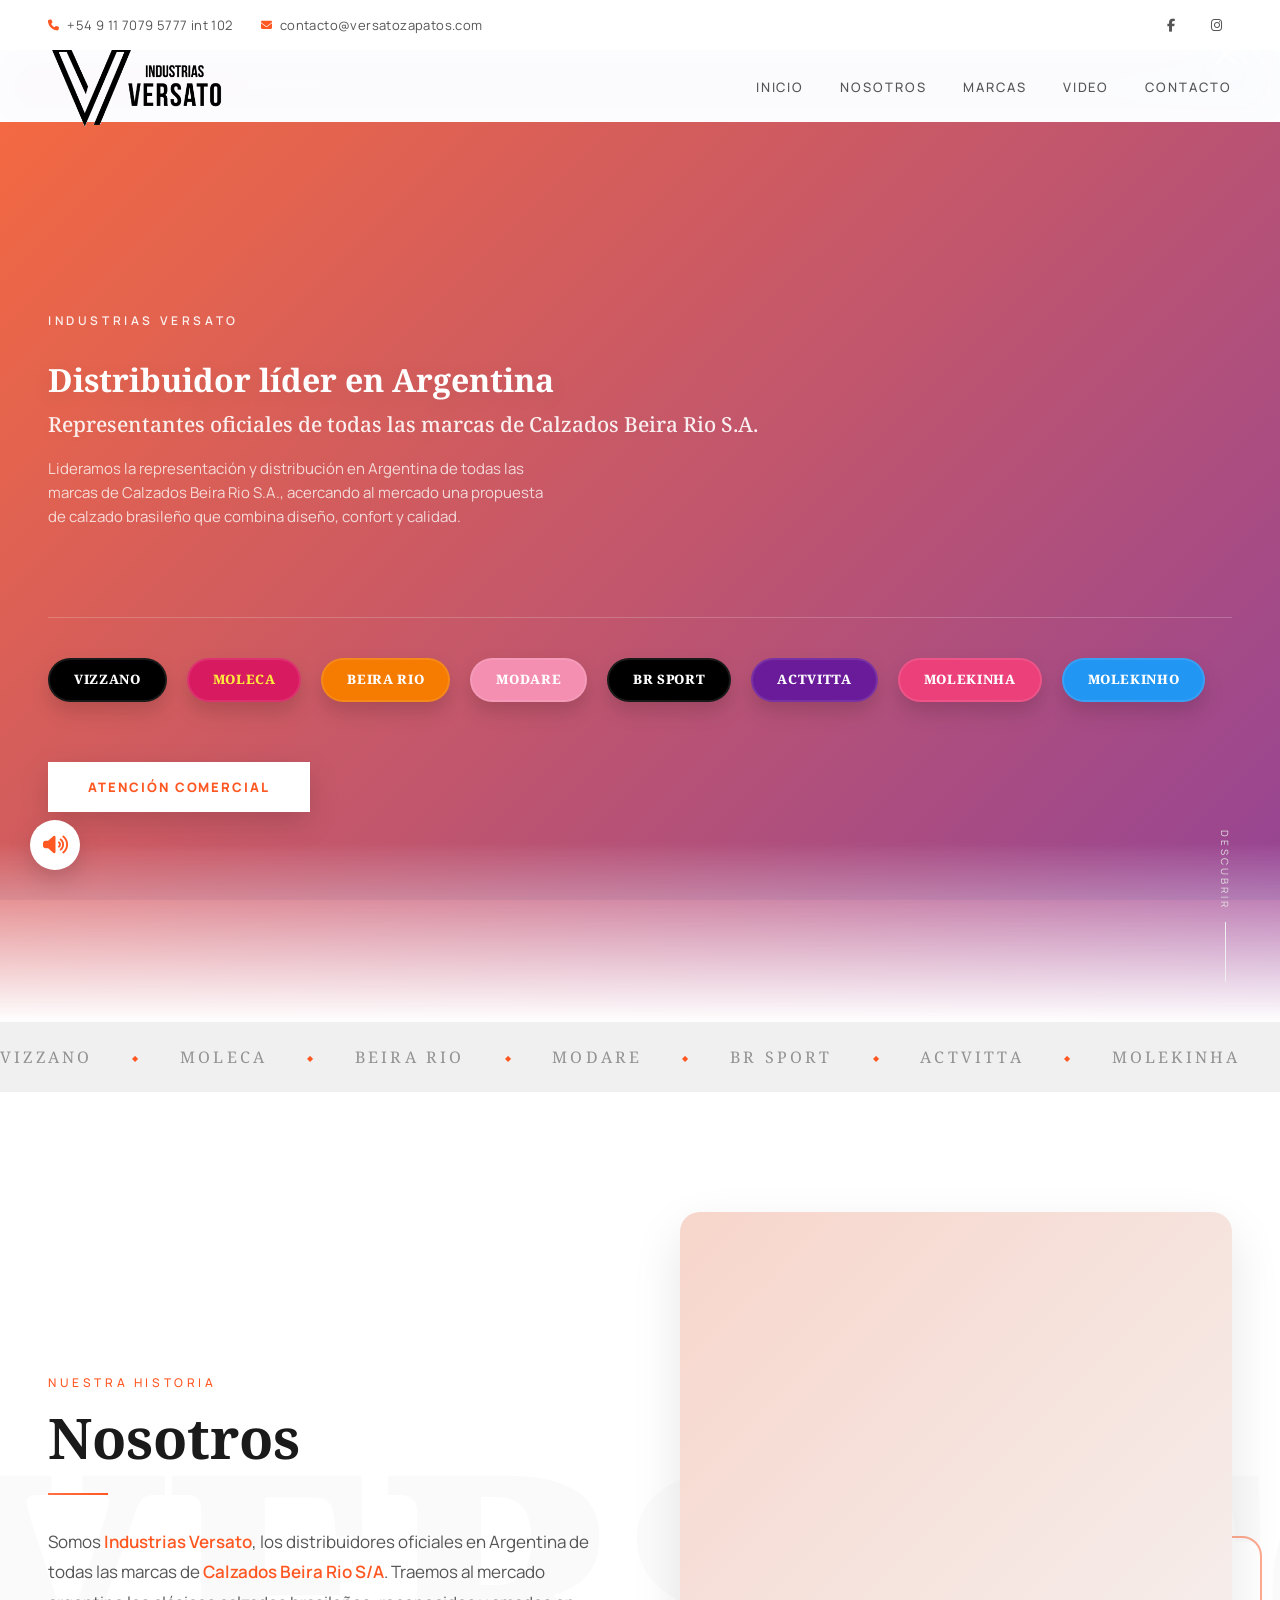
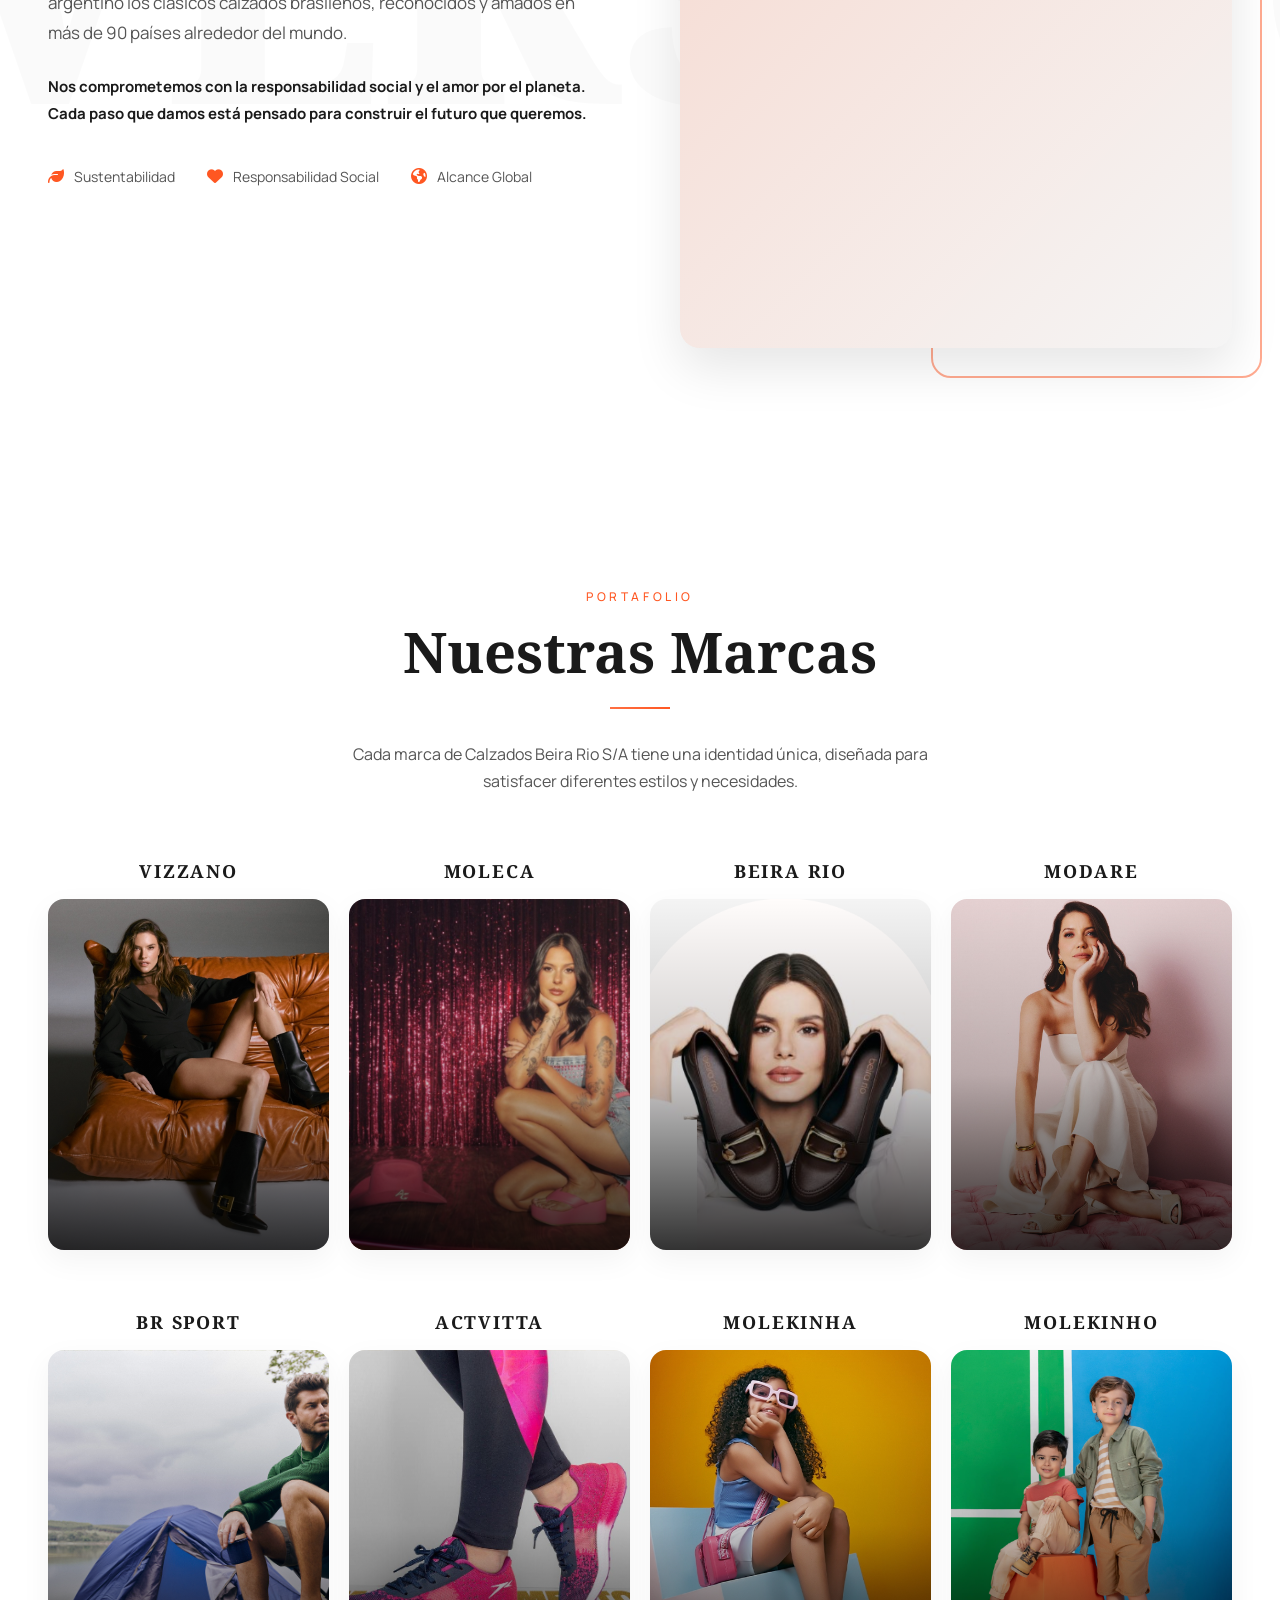
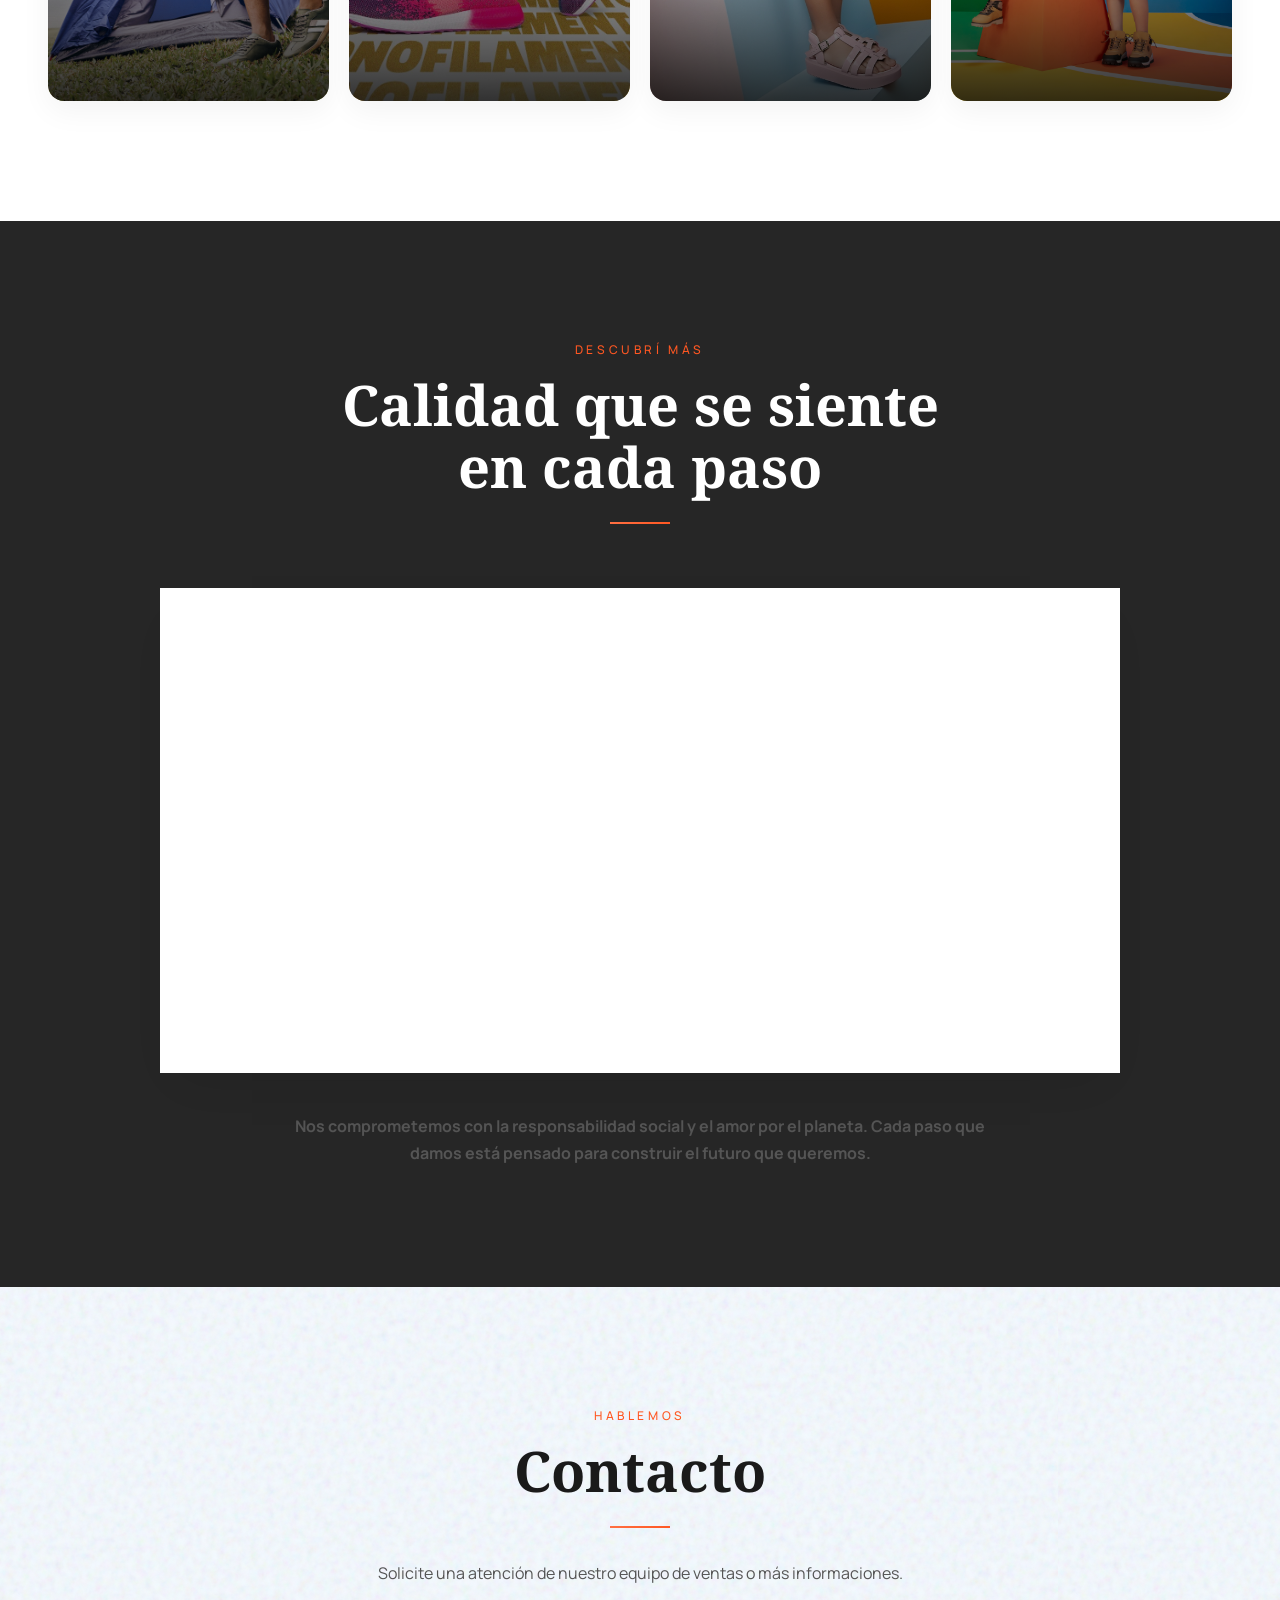
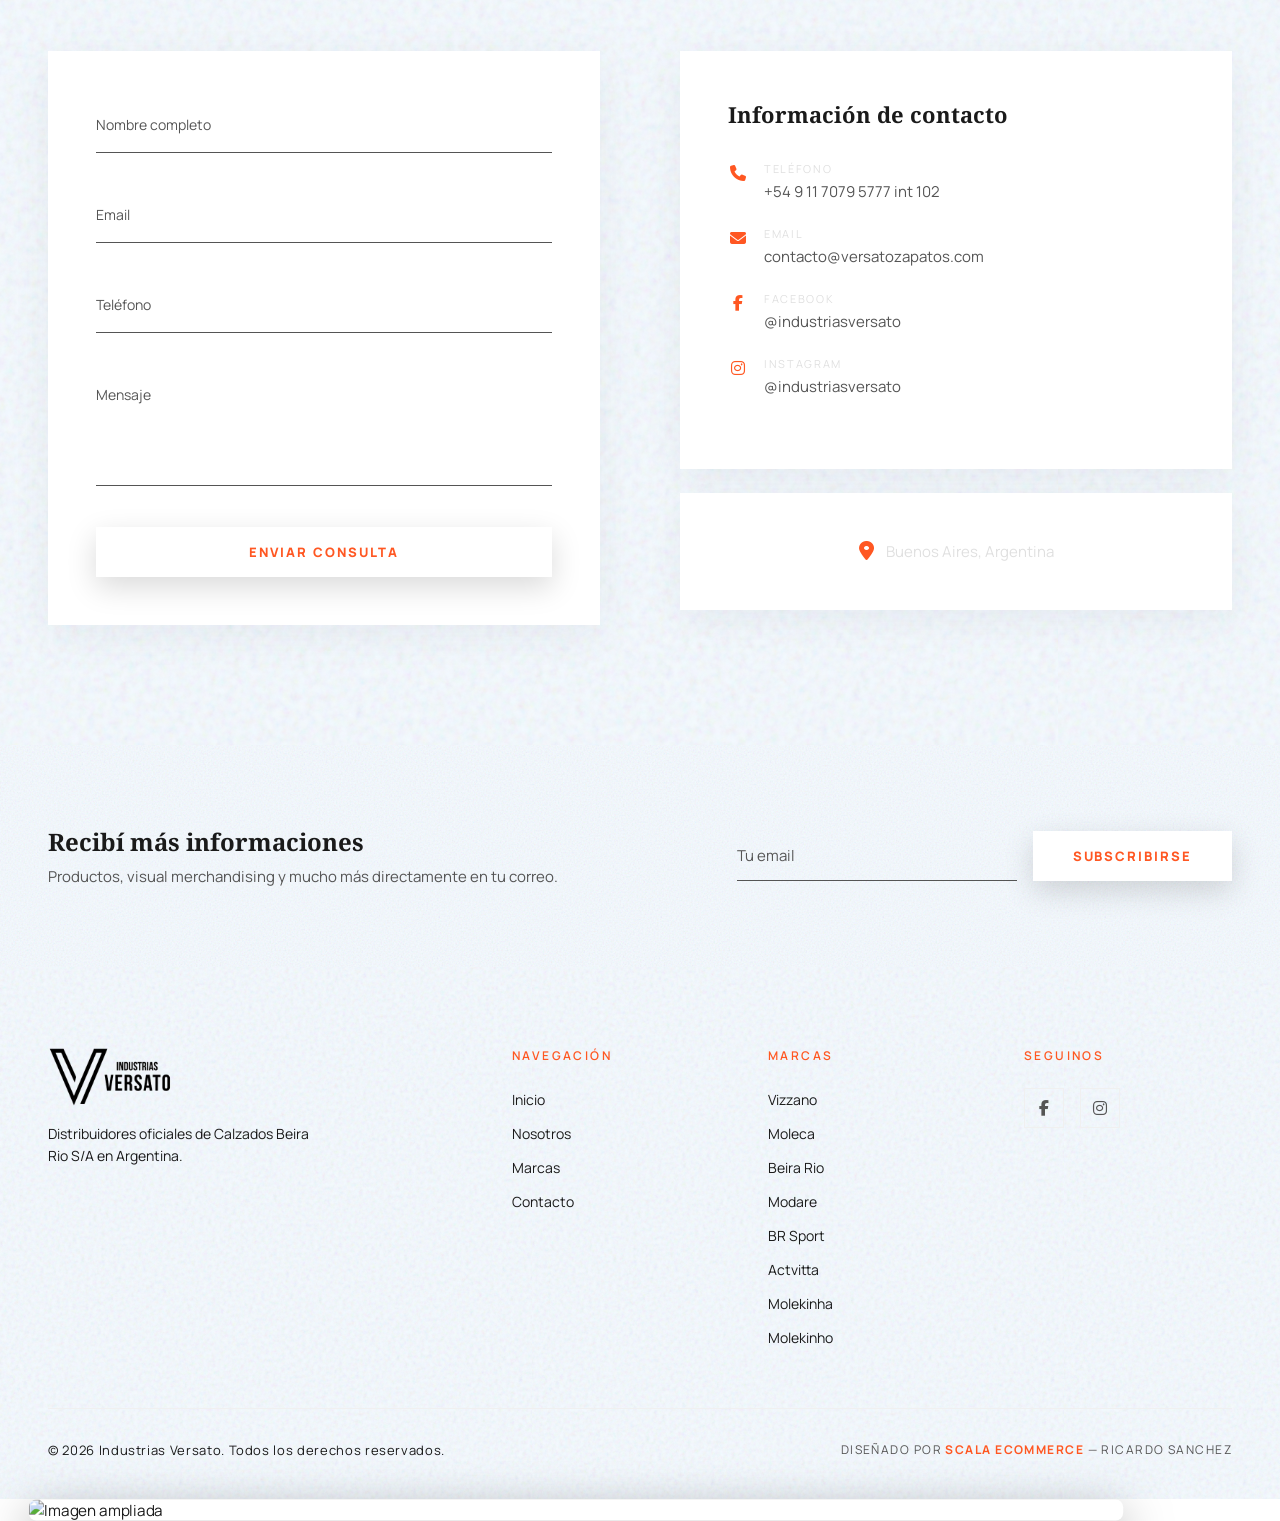
==== commit d0edd228: "Content: Update hero copywriting to user specs, format harmoniously" ====
--- a/index.html
+++ b/index.html
@@ -77,12 +77,12 @@
         </div>
         <div class="hero-overlay"></div>
         <div class="hero-content">
-            <p class="hero-pretext">DISTRIBUIDOR LÍDER EN ARGENTINA</p>
-            <h1 class="hero-title">
-                Representantes oficiales de todas<br>
-                <span class="accent-text">las marcas de Calzados Beira Rio S.A.</span>
+            <p class="hero-pretext">INDUSTRIAS VERSATO</p>
+            <h1 class="hero-title" style="margin-bottom: 20px;">
+                Distribuidor líder en Argentina<br>
+                <span class="accent-text" style="font-size: 0.65em; font-weight: 500; display: block; margin-top: 12px; opacity: 0.9;">Representantes oficiales de todas las marcas de Calzados Beira Rio S.A.</span>
             </h1>
-            <p class="hero-subtitle">Llevamos moda, confort y calidad brasileña a cada rincón de Argentina.</p>
+            <p class="hero-subtitle" style="font-size: 15px; max-width: 500px; line-height: 1.6; opacity: 0.85;">Lideramos la representación y distribución en Argentina de todas las marcas de Calzados Beira Rio S.A., acercando al mercado una propuesta de calzado brasileño que combina diseño, confort y calidad.</p>
             
             <!-- Logos a primera vista -->
             <div class="hero-brands-showcase">
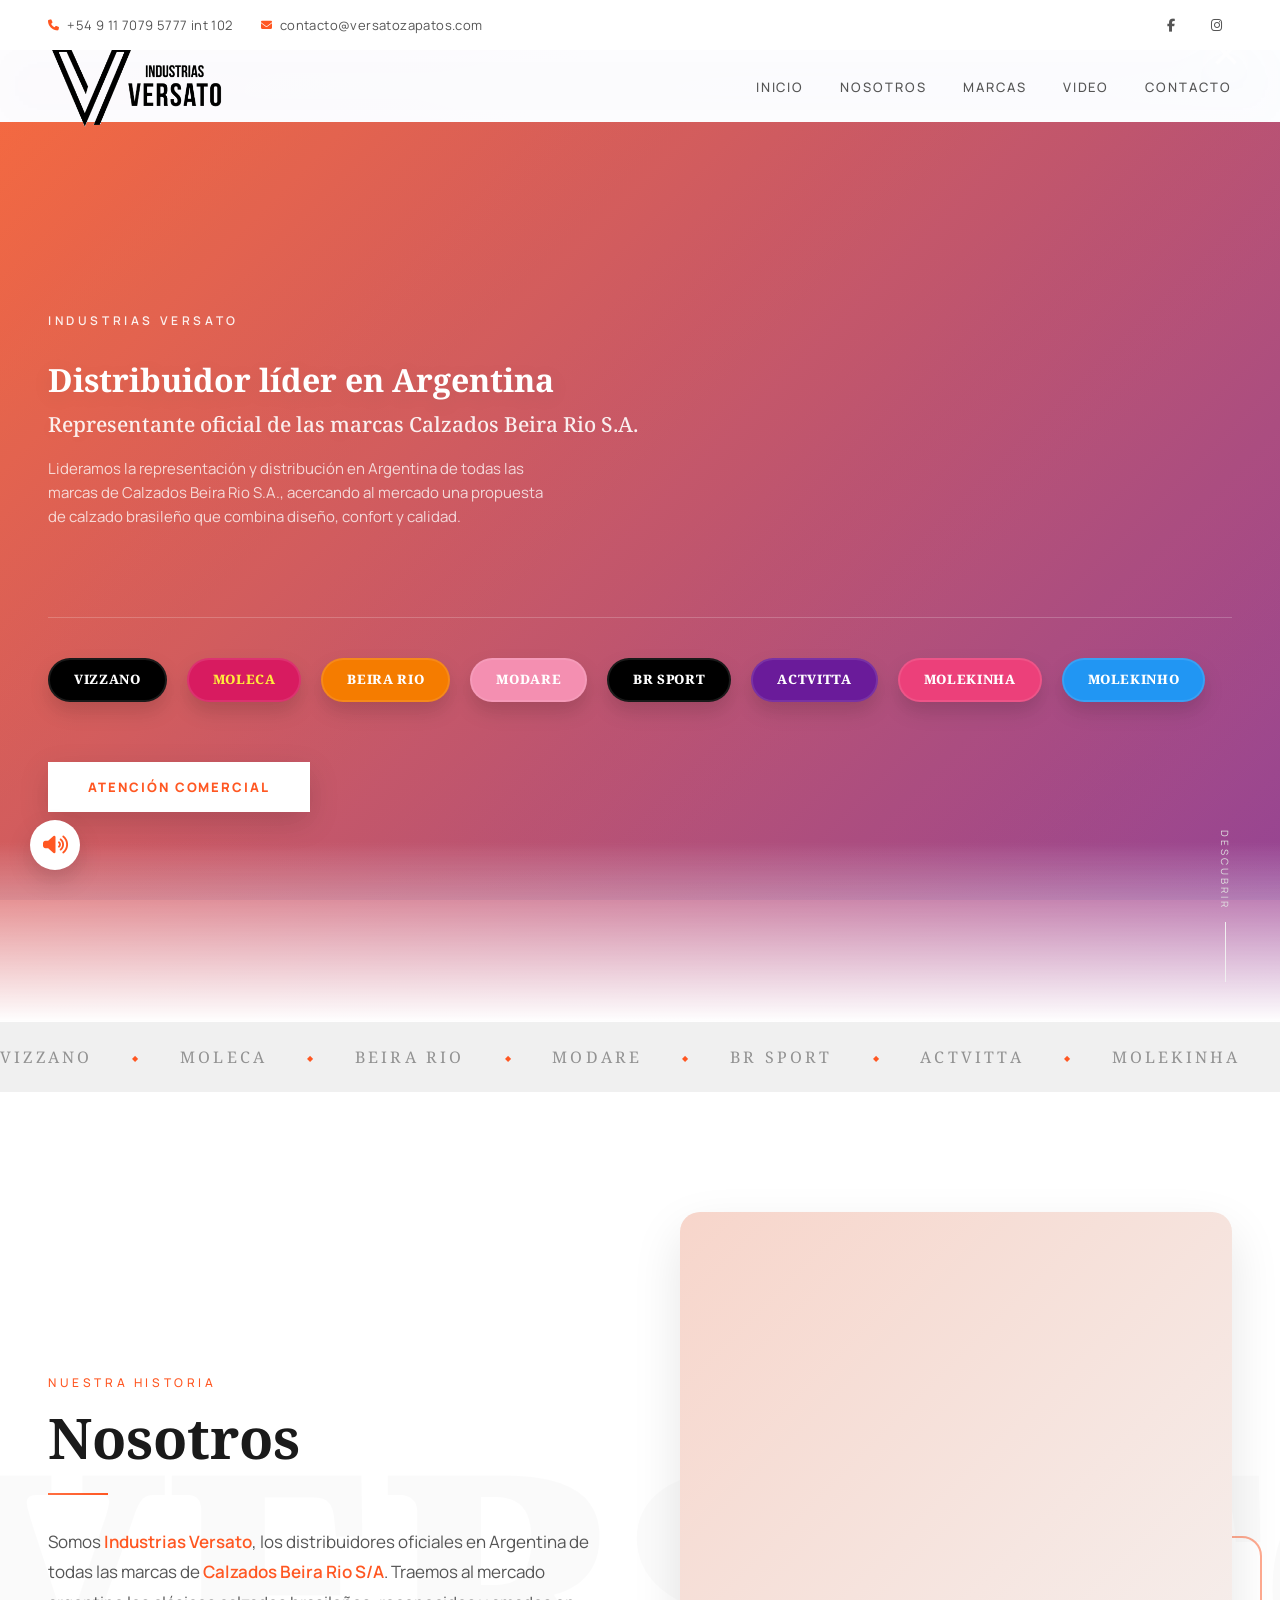
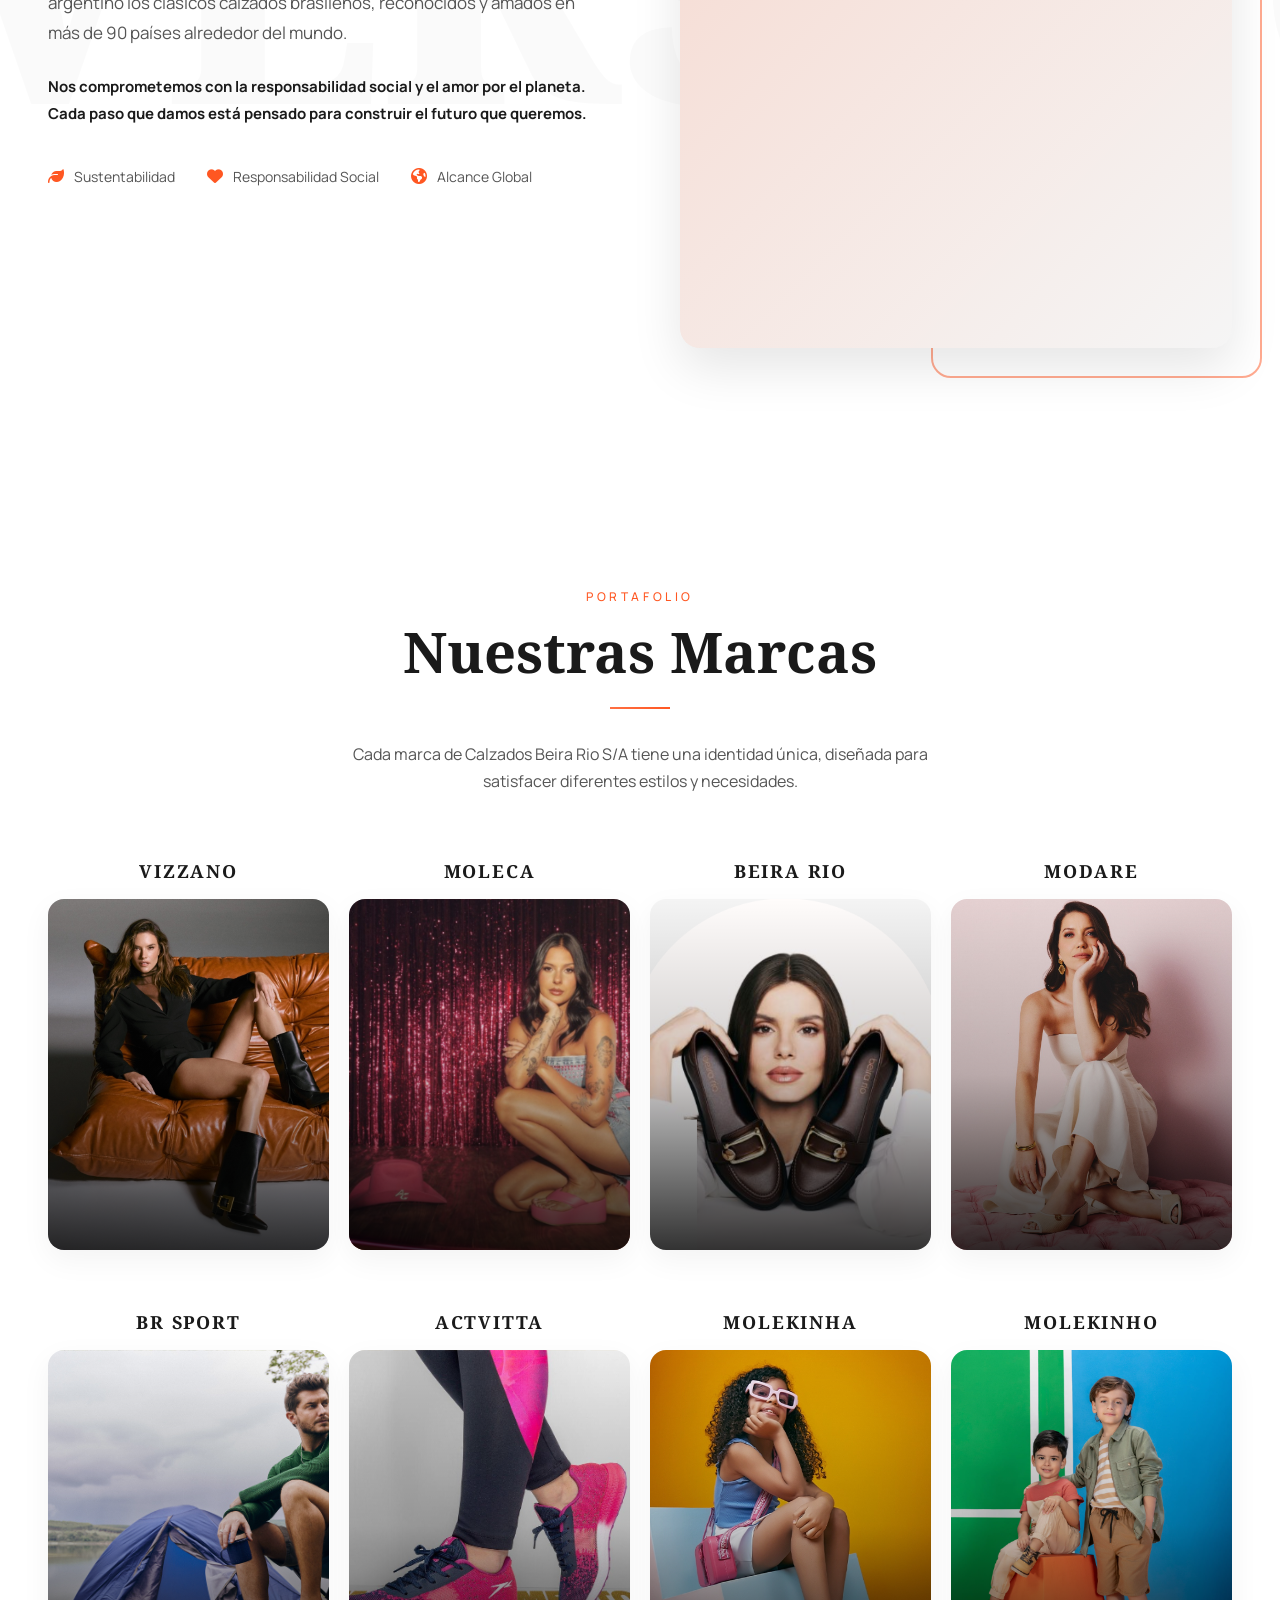
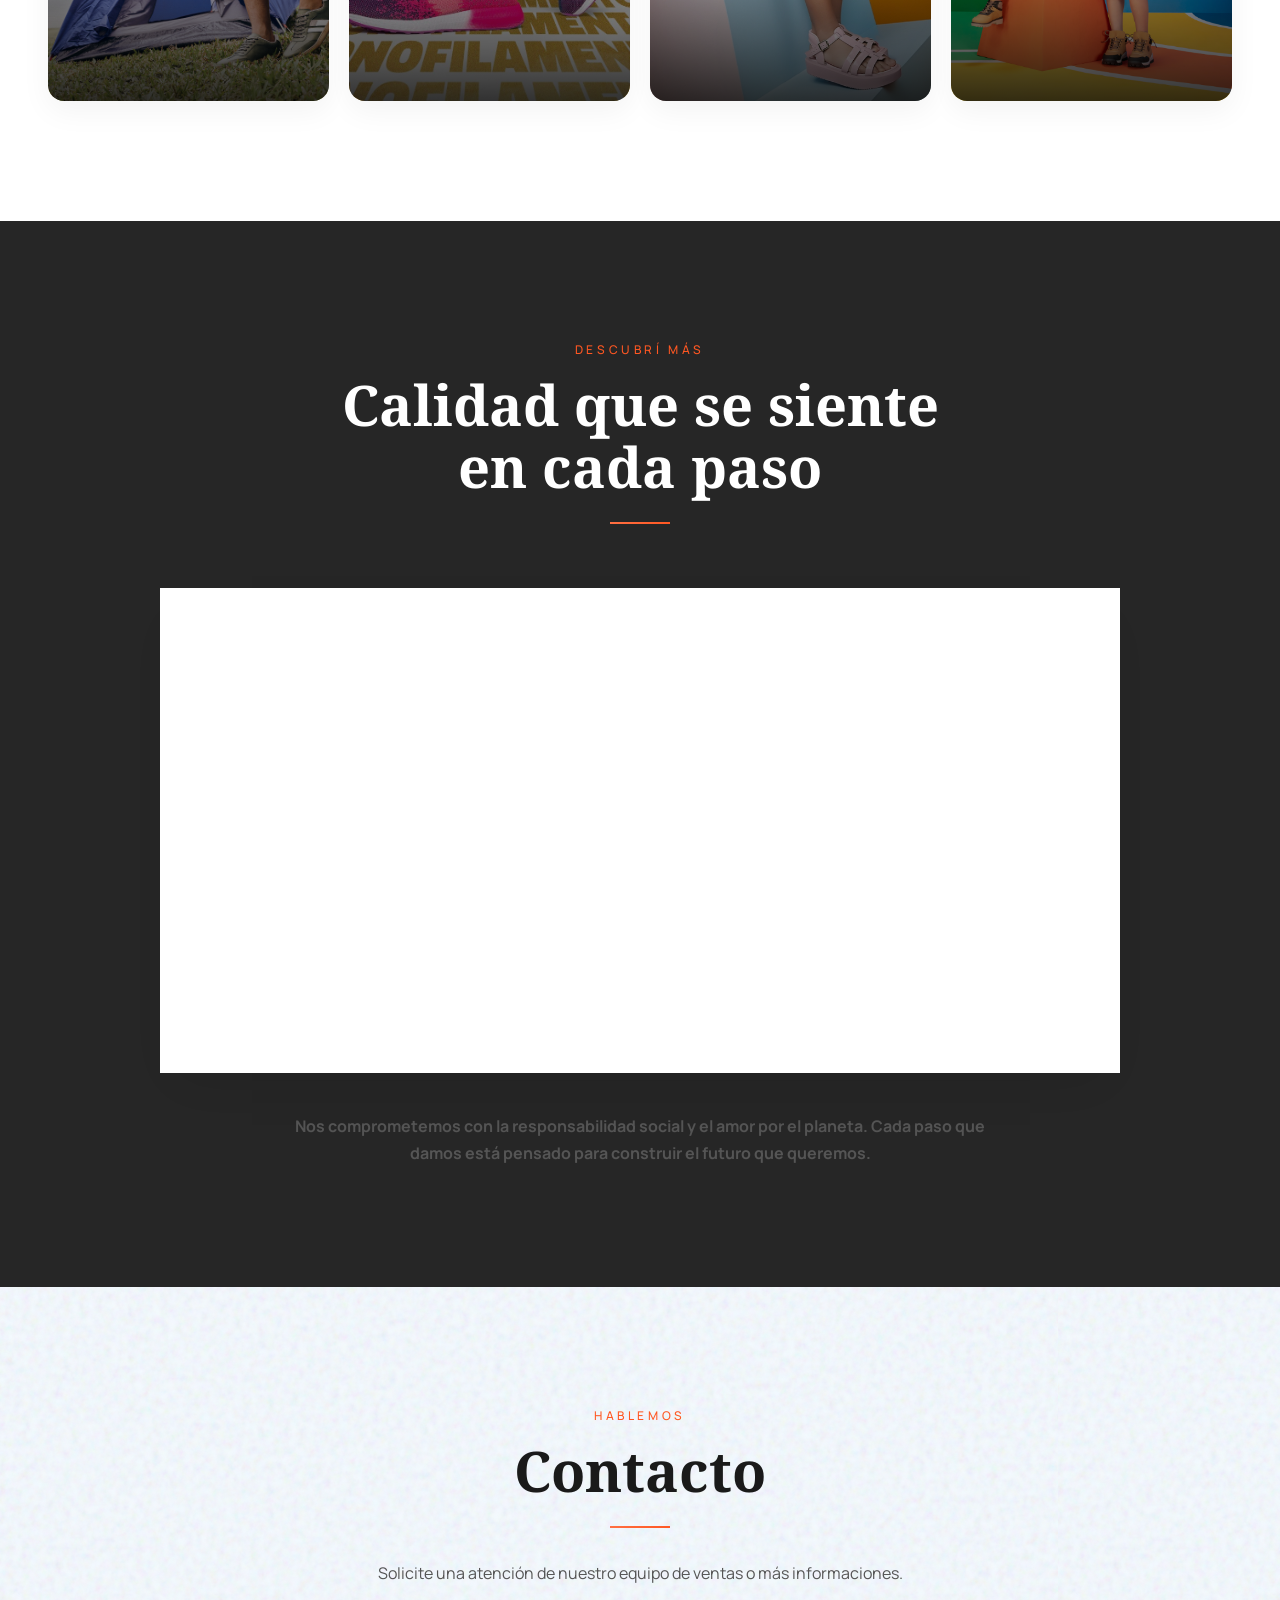
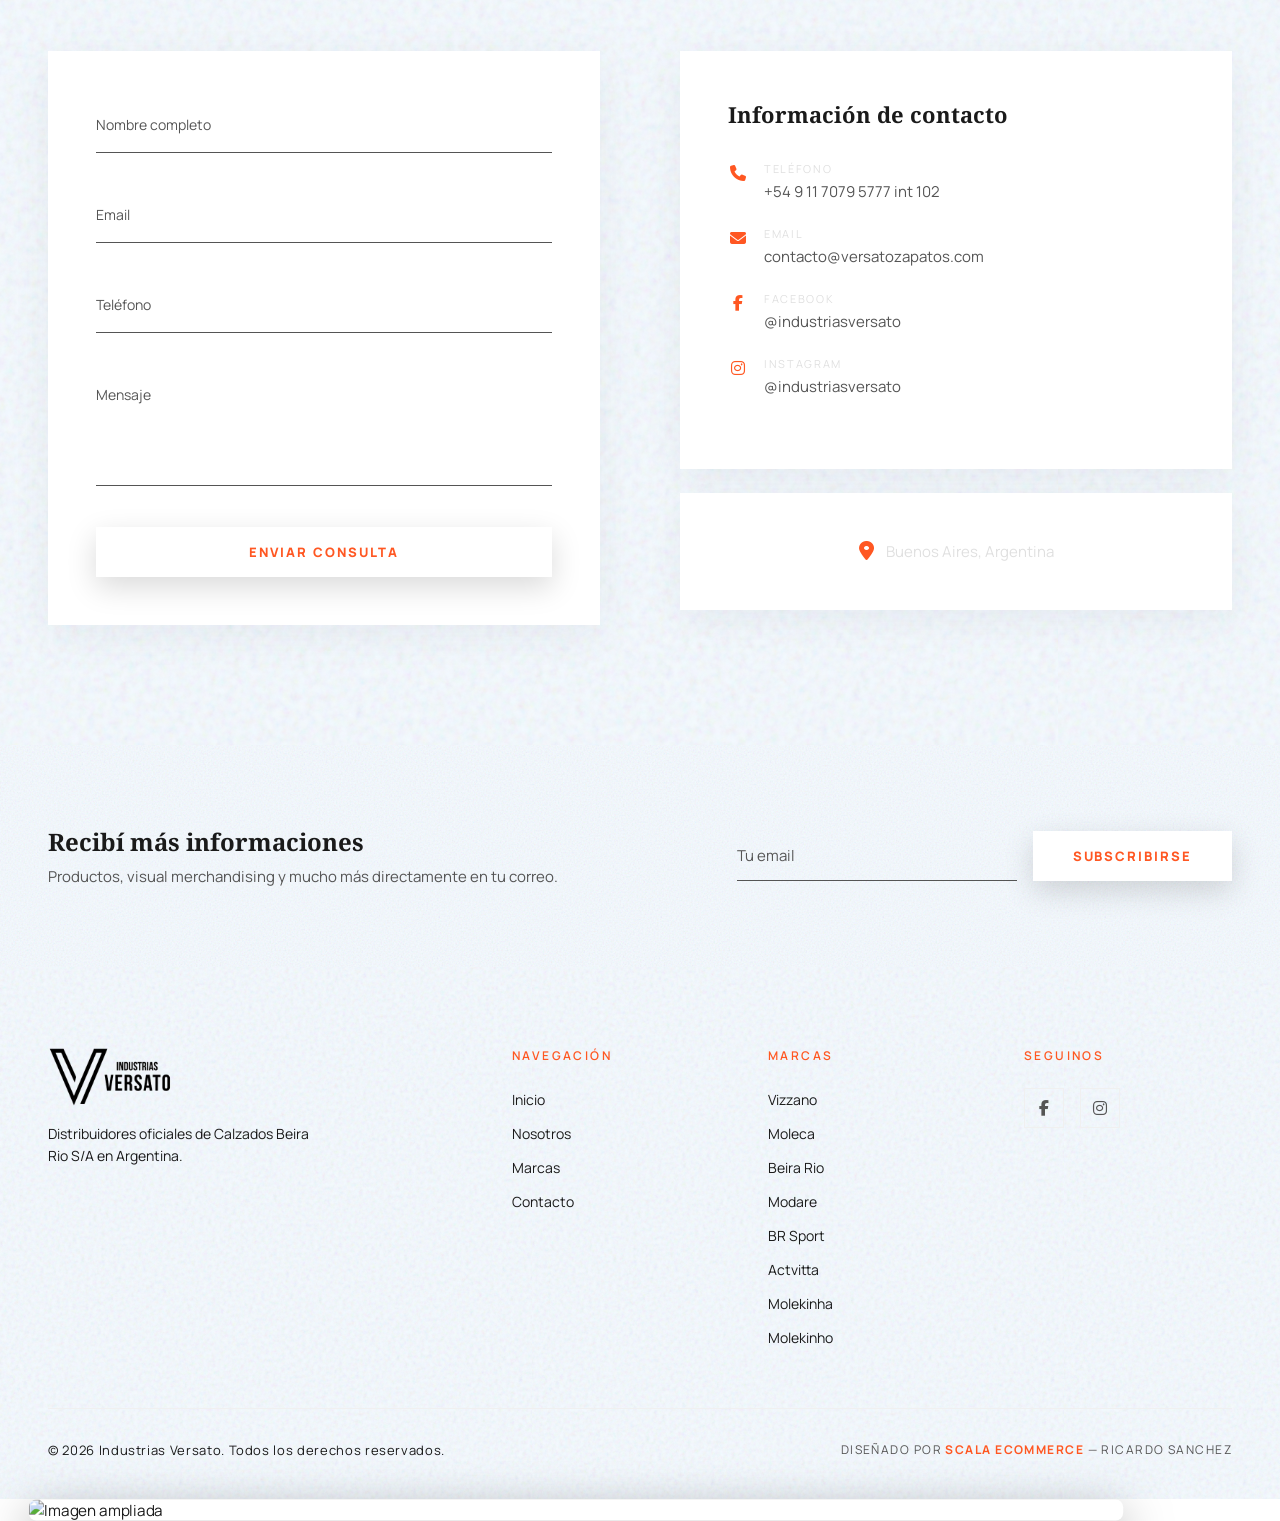
==== commit 06ba9435: "Content: Change 'Representantes oficiales' to singular" ====
--- a/index.html
+++ b/index.html
@@ -80,7 +80,7 @@
             <p class="hero-pretext">INDUSTRIAS VERSATO</p>
             <h1 class="hero-title" style="margin-bottom: 20px;">
                 Distribuidor líder en Argentina<br>
-                <span class="accent-text" style="font-size: 0.65em; font-weight: 500; display: block; margin-top: 12px; opacity: 0.9;">Representantes oficiales de todas las marcas de Calzados Beira Rio S.A.</span>
+                <span class="accent-text" style="font-size: 0.65em; font-weight: 500; display: block; margin-top: 12px; opacity: 0.9;">Representante oficial de las marcas Calzados Beira Rio S.A.</span>
             </h1>
             <p class="hero-subtitle" style="font-size: 15px; max-width: 500px; line-height: 1.6; opacity: 0.85;">Lideramos la representación y distribución en Argentina de todas las marcas de Calzados Beira Rio S.A., acercando al mercado una propuesta de calzado brasileño que combina diseño, confort y calidad.</p>
             
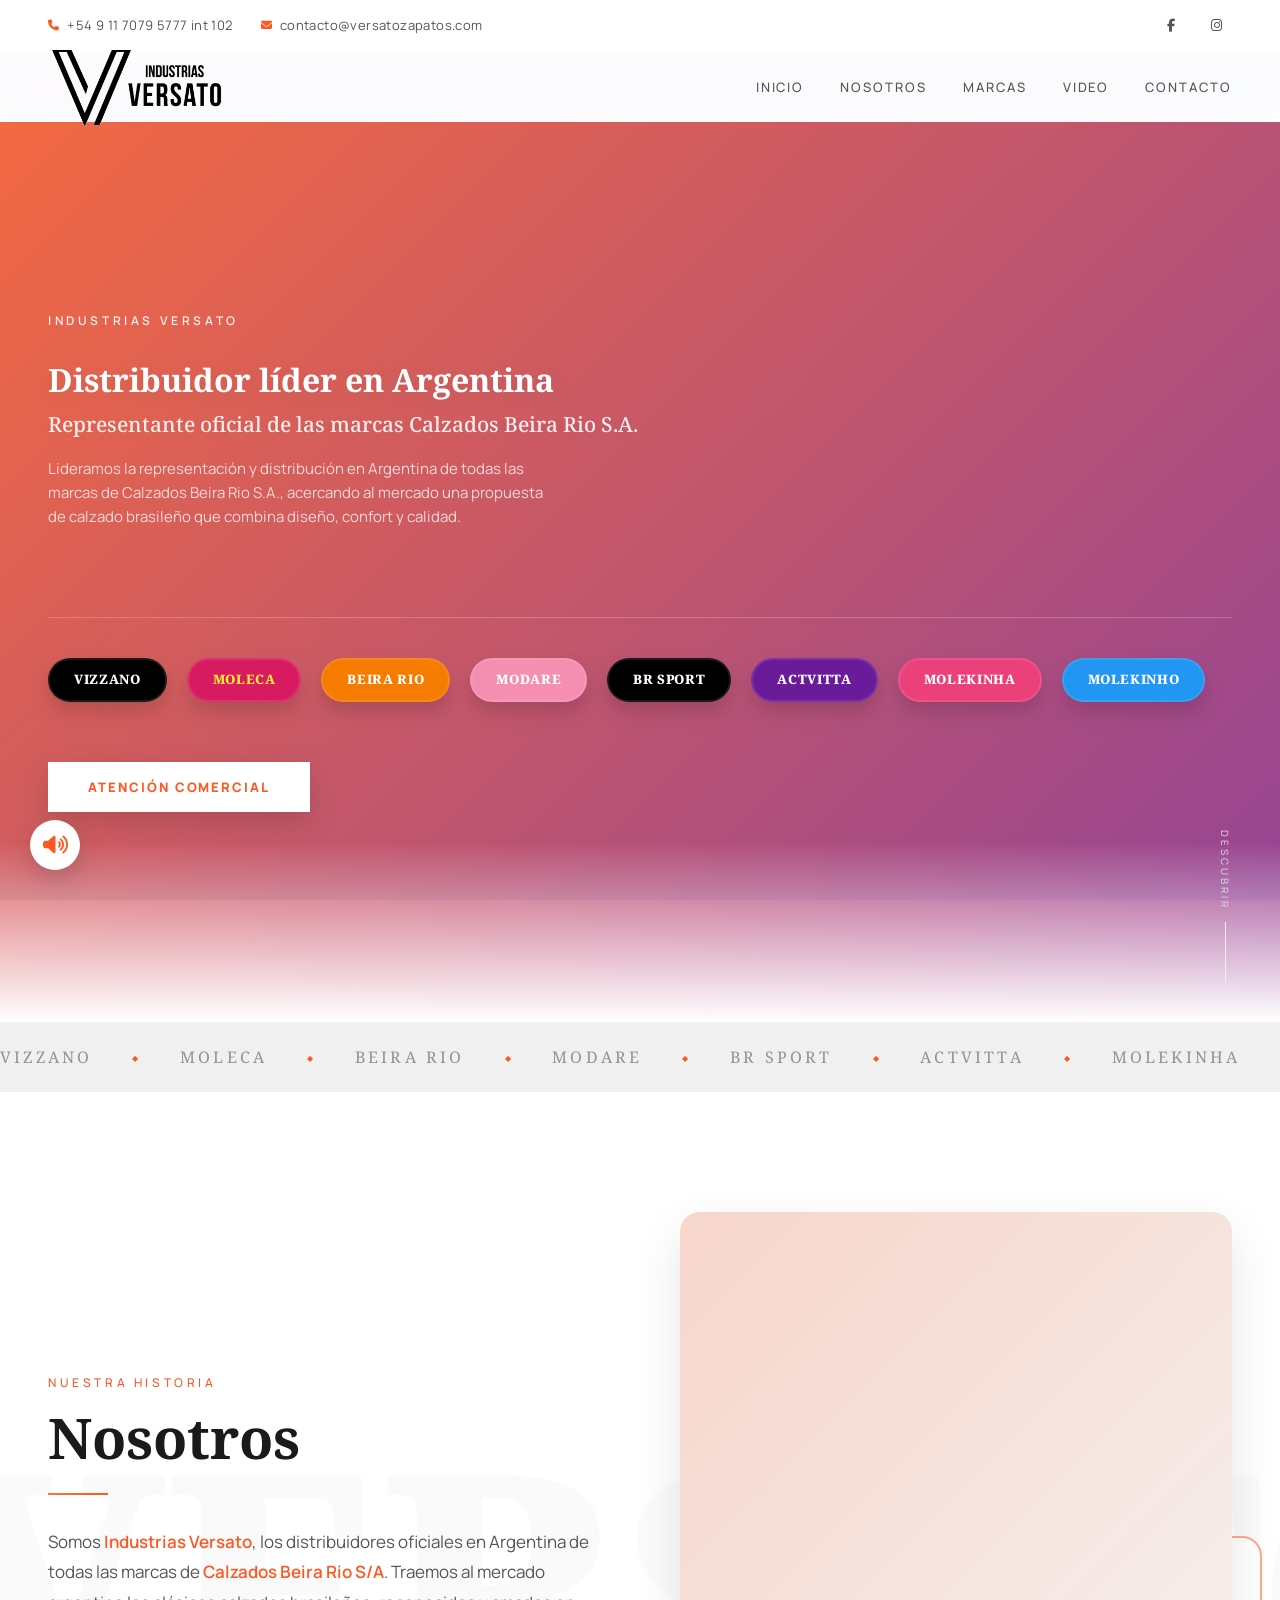
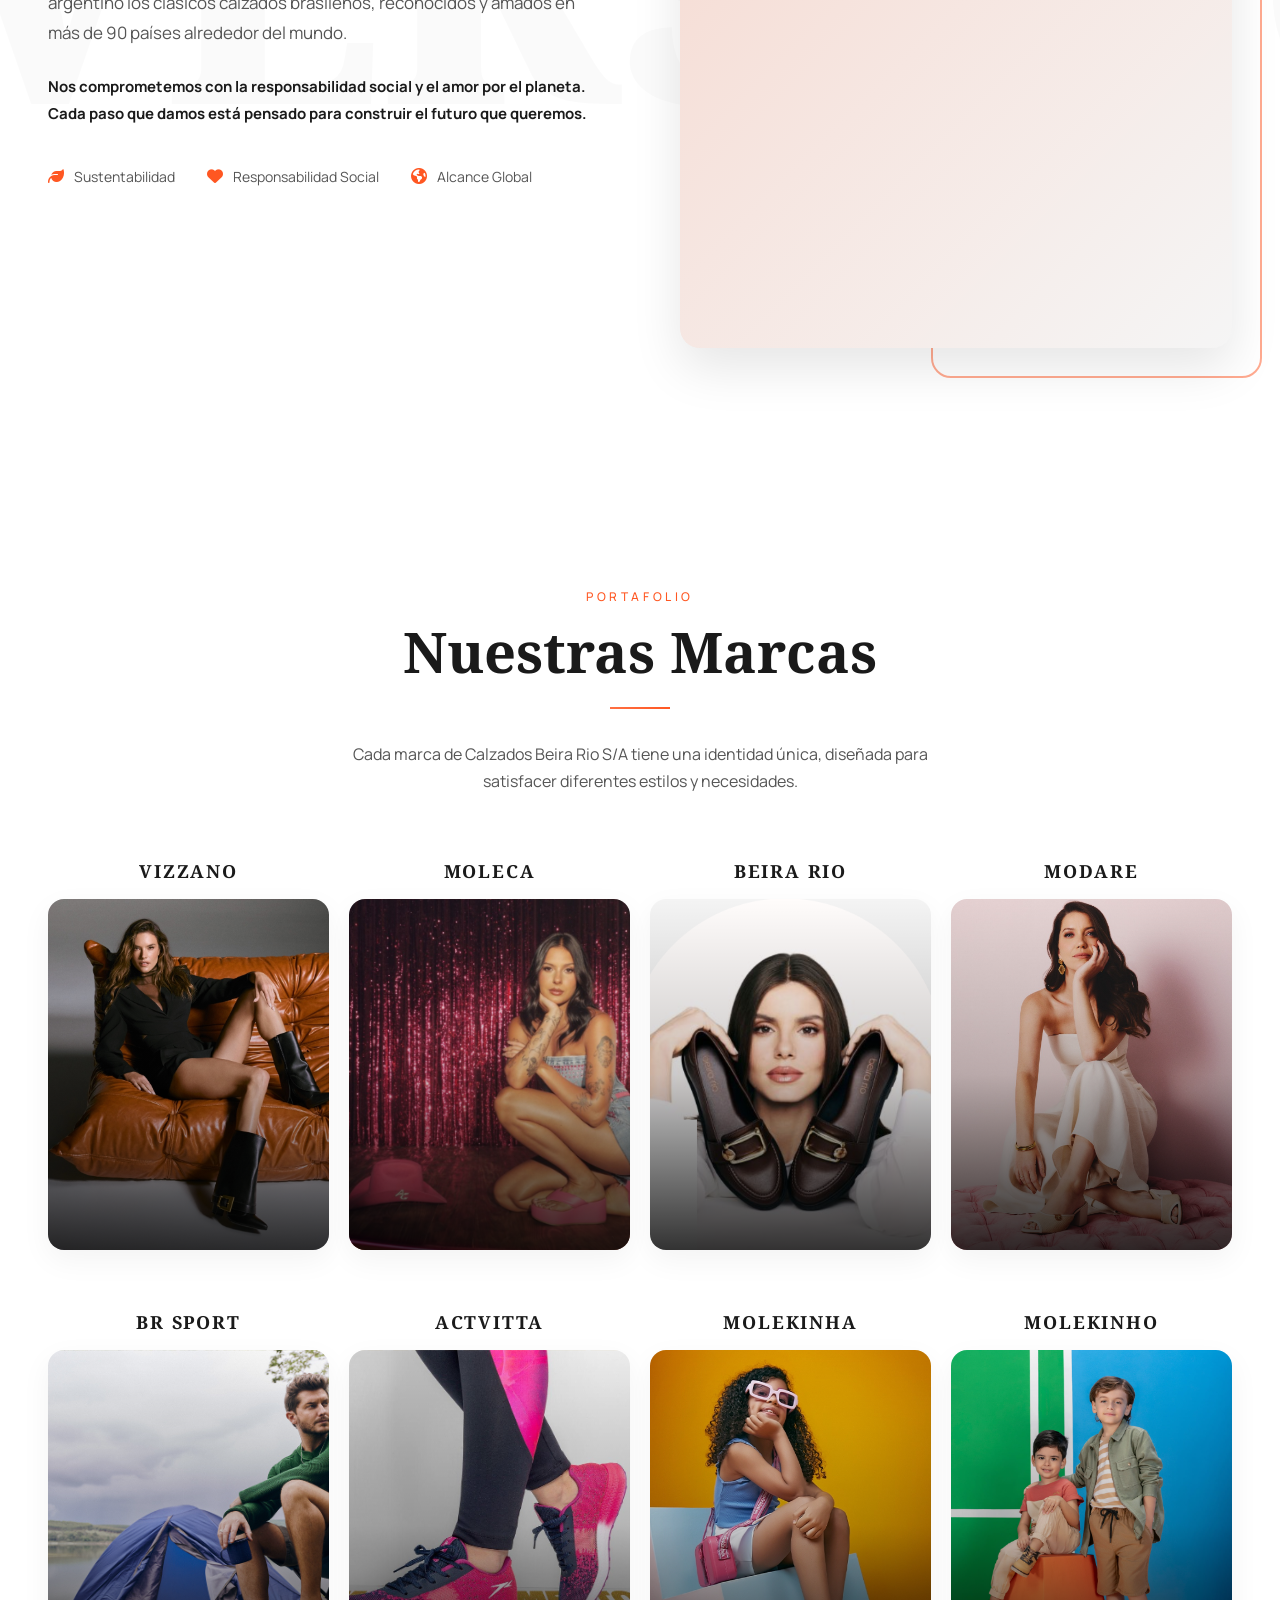
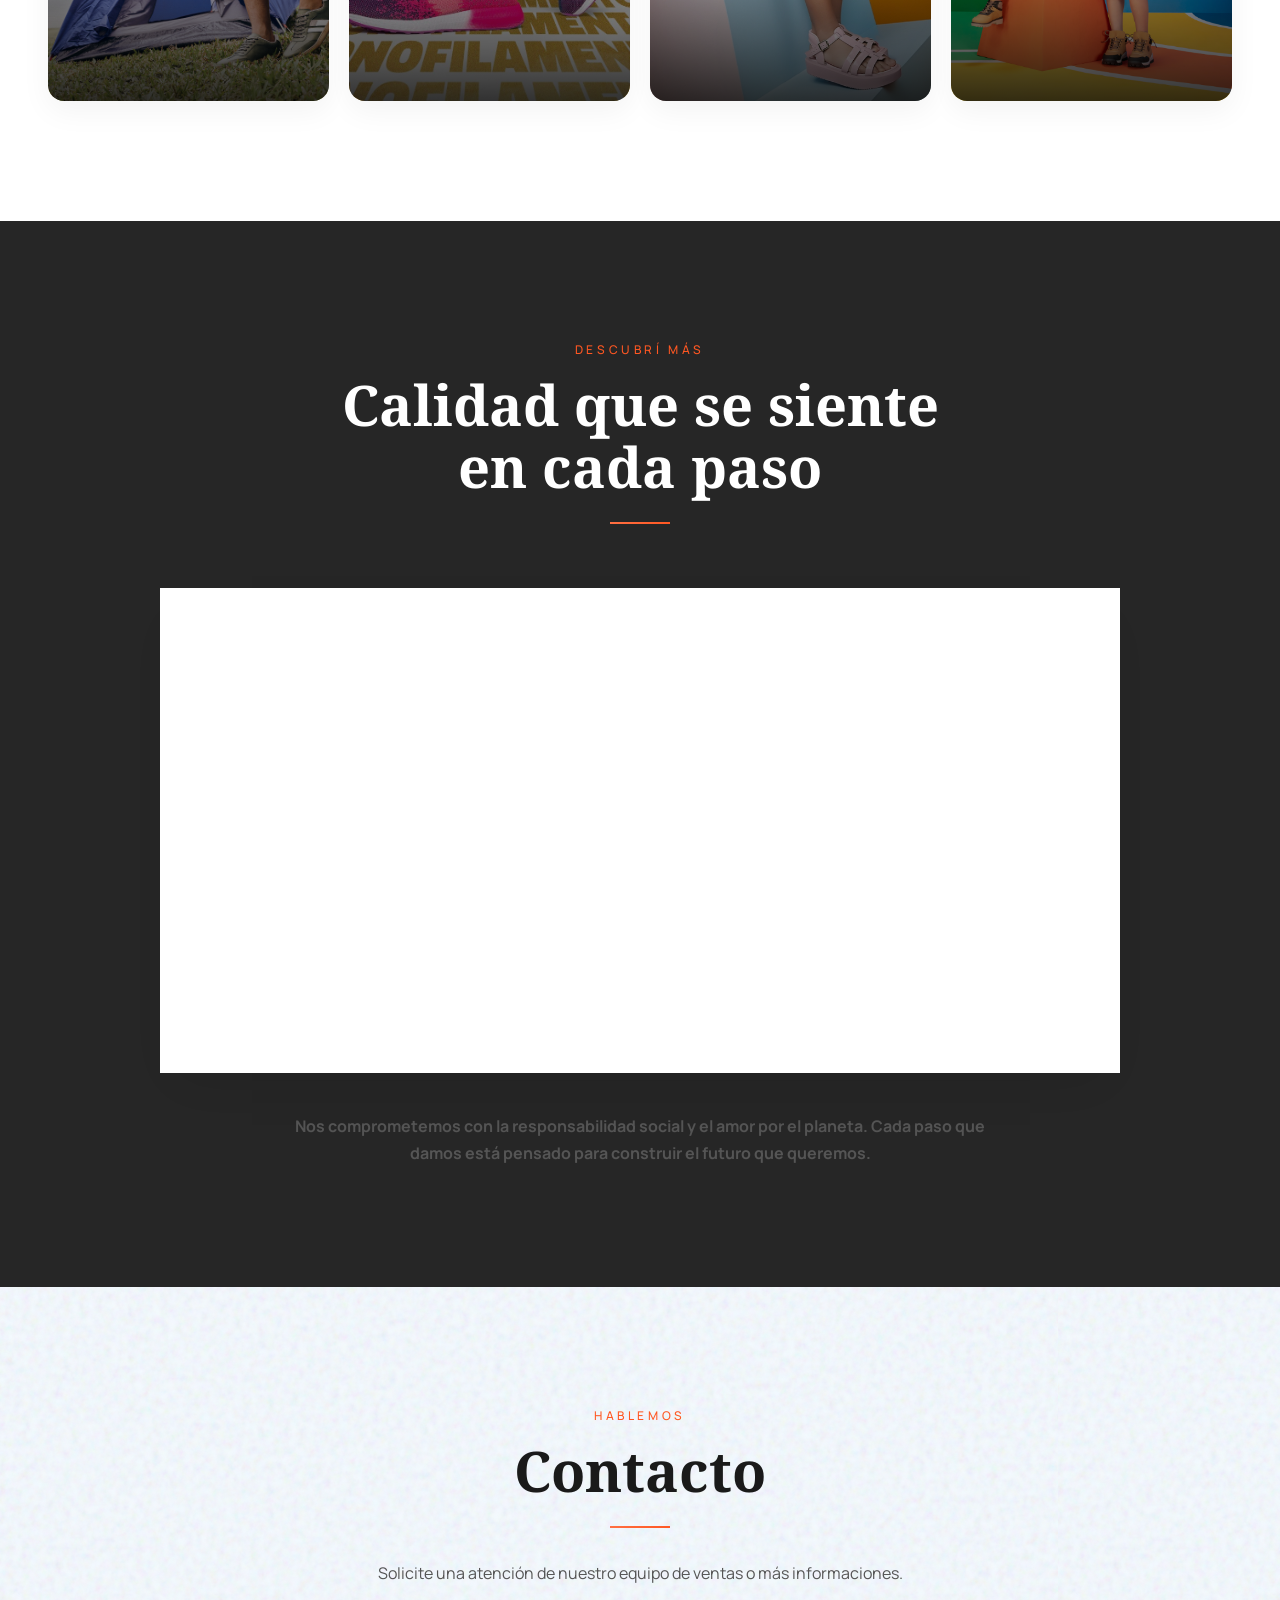
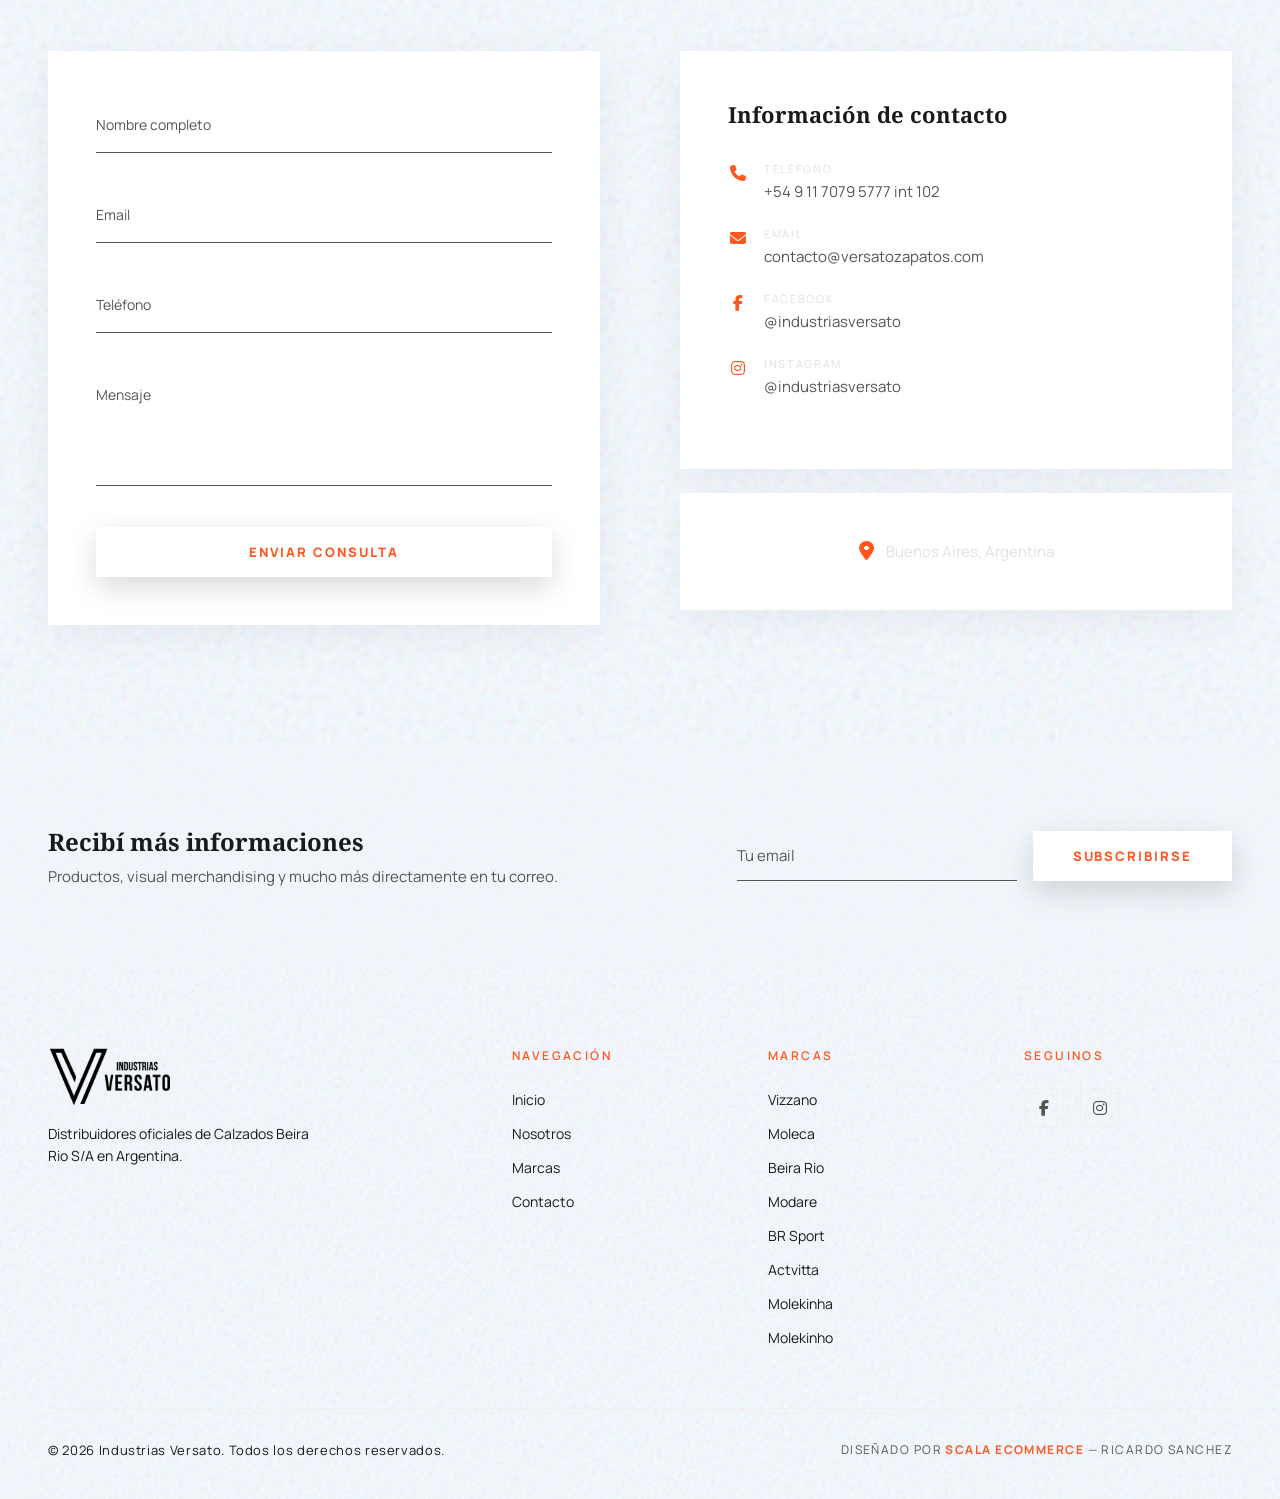
==== commit 4caf001d: "Fix: Remove stray closing brace in CSS that was breaking lightbox rendering" ====
--- a/index.html
+++ b/index.html
@@ -15,7 +15,7 @@
     <!-- Icons -->
     <link rel="stylesheet" href="https://cdnjs.cloudflare.com/ajax/libs/font-awesome/6.5.1/css/all.min.css">
     
-    <link rel="stylesheet" href="style.css?v=10">
+    <link rel="stylesheet" href="style.css?v=16">
 </head>
 <body>
 
@@ -470,6 +470,6 @@
         Tu navegador no soporta el elemento de audio.
     </audio>
 
-    <script src="script.js?v=4"></script>
+    <script src="script.js?v=15"></script>
 </body>
 </html>
--- a/style.css
+++ b/style.css
@@ -1026,14 +1026,13 @@
     background: var(--primary);
     color: #ffffff;
 }
-@media (max-width: 768px) {
+    @media (max-width: 768px) {
     .audio-toggle {
         bottom: 20px;
         left: 20px;
         width: 45px;
         height: 45px;
         font-size: 18px;
-    }
     }
 }
 
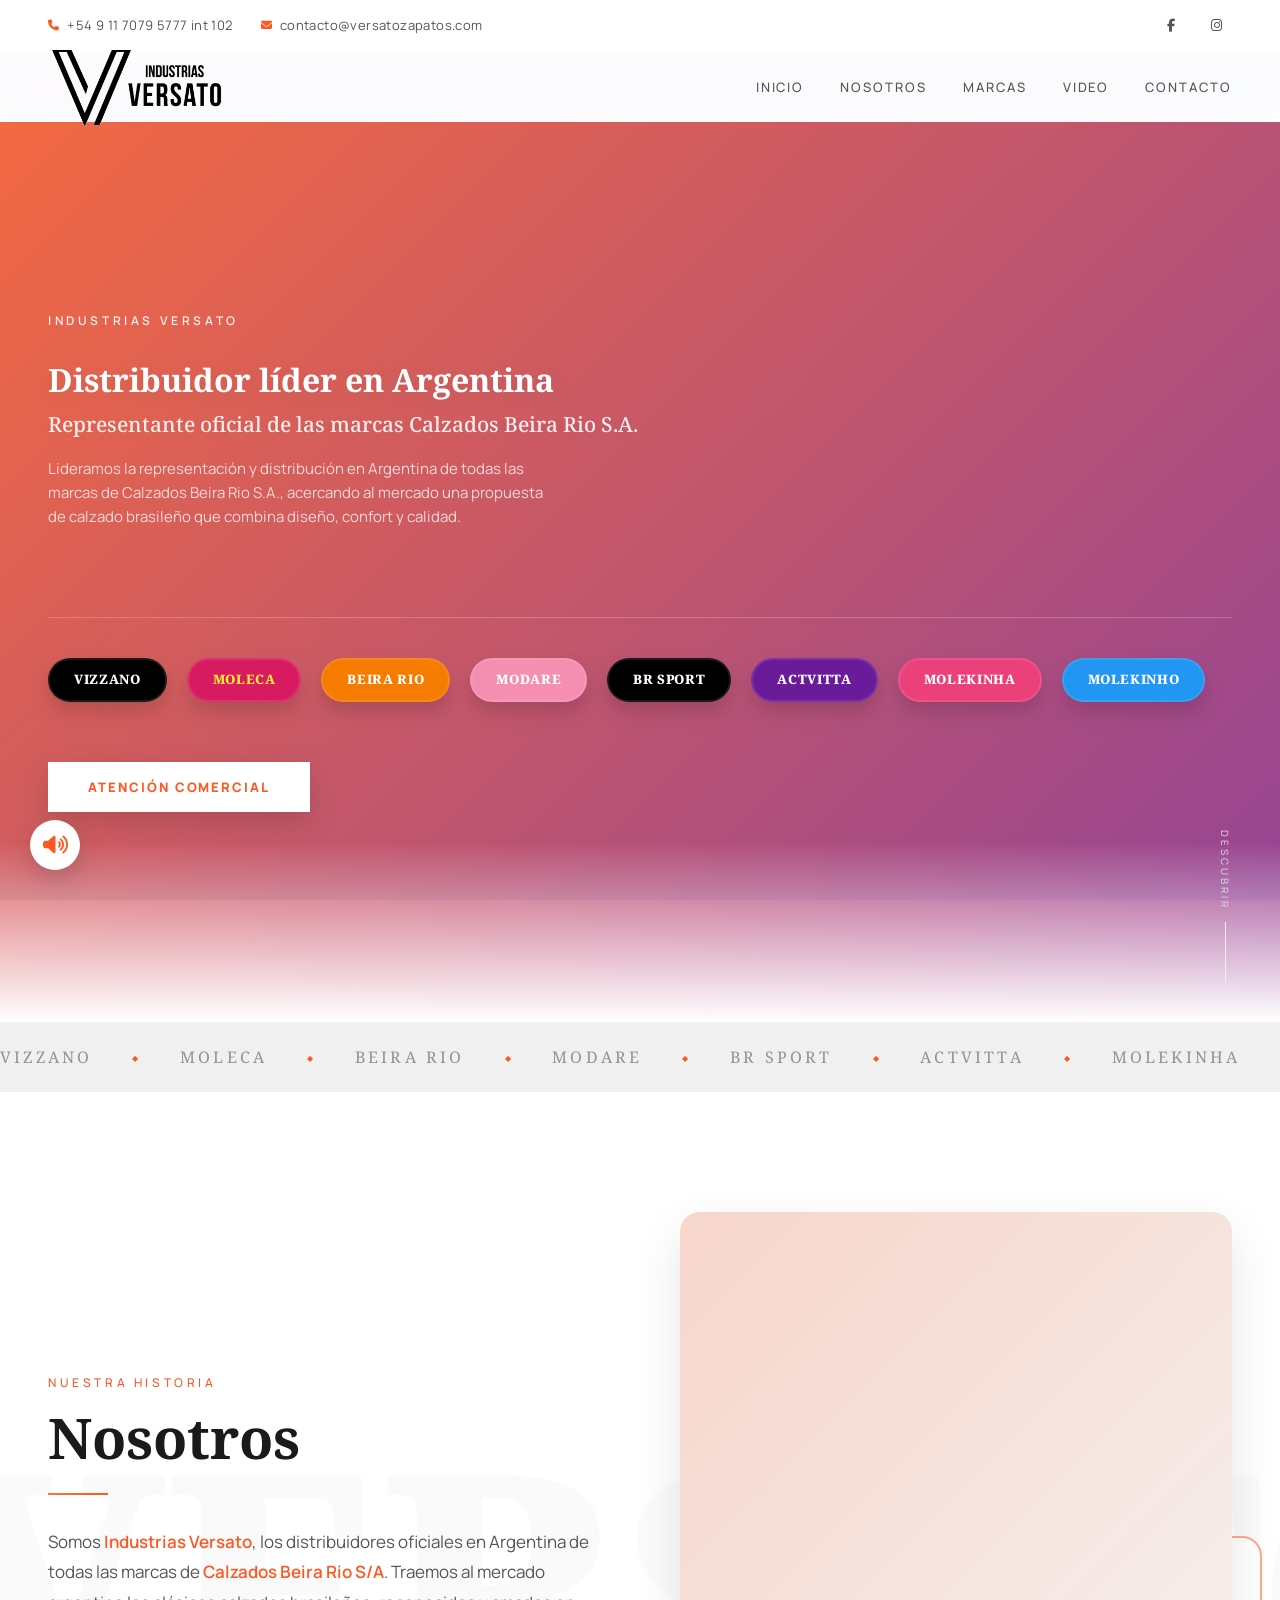
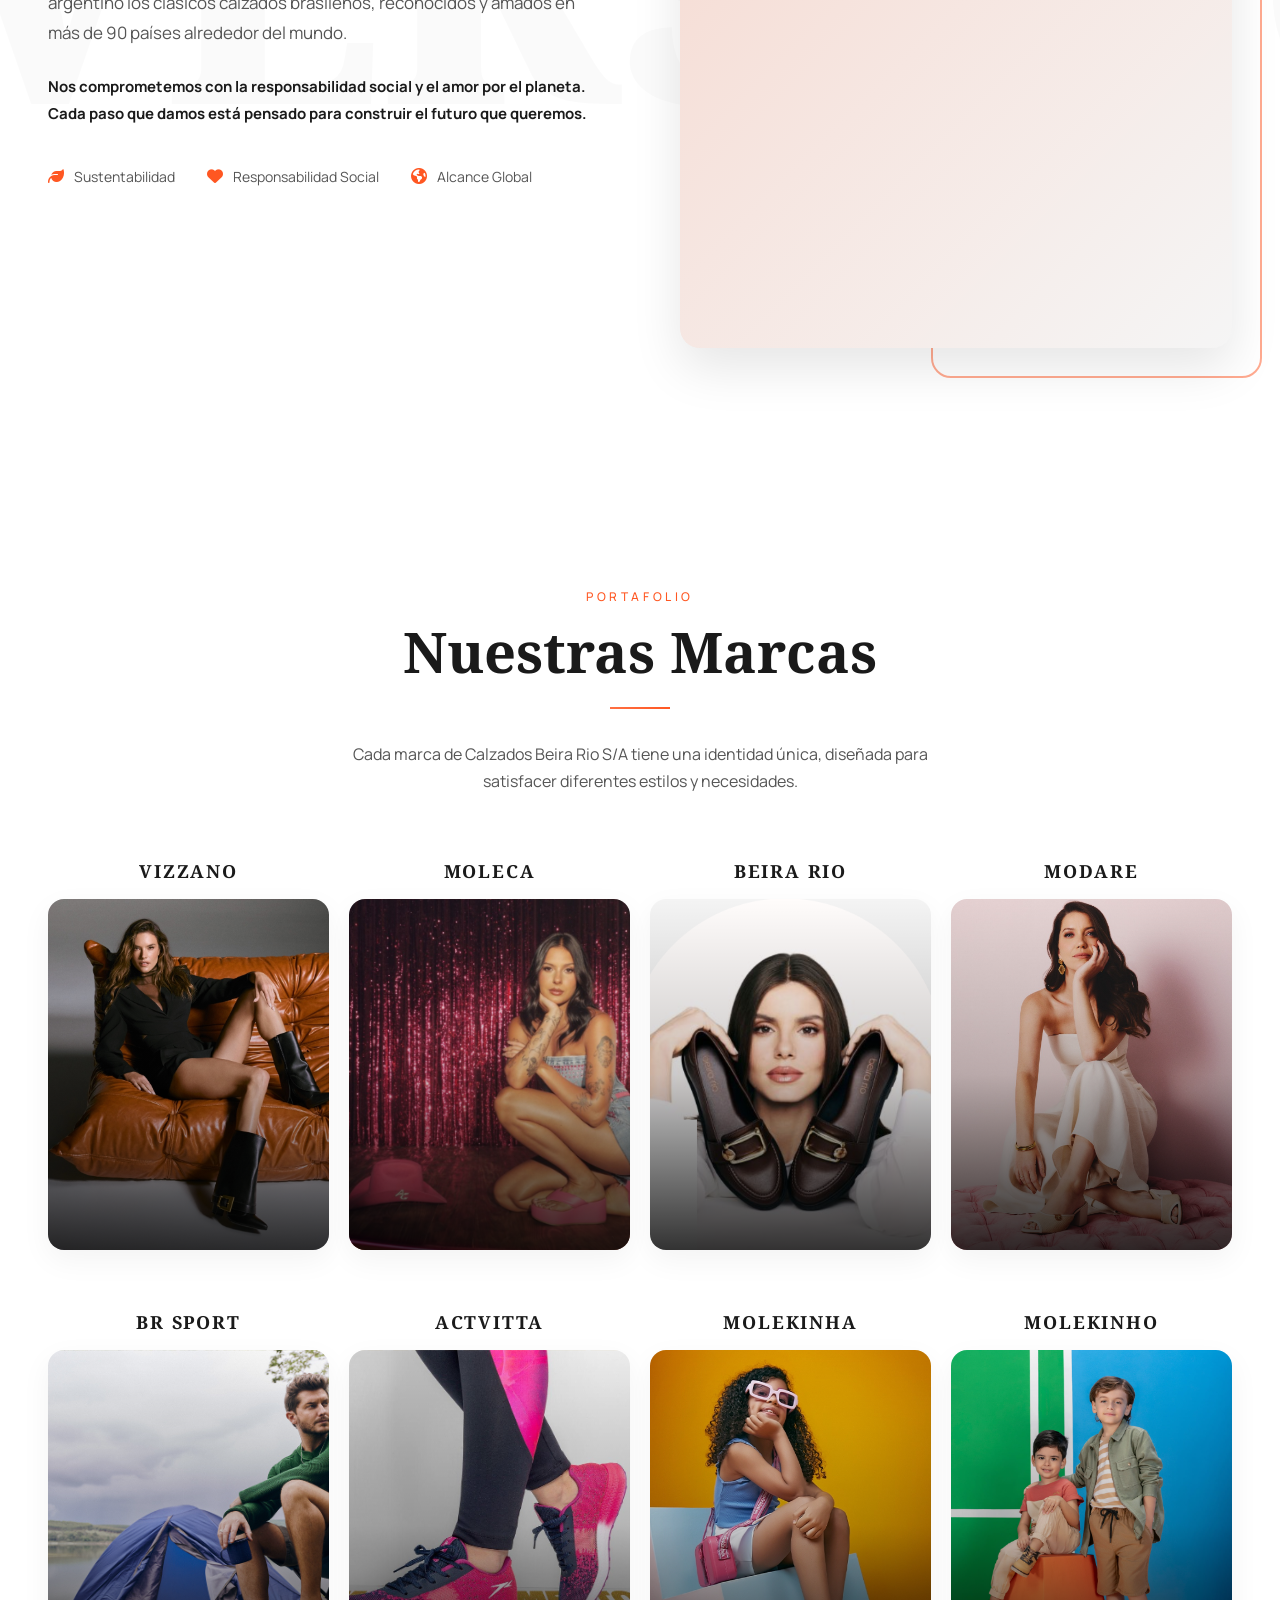
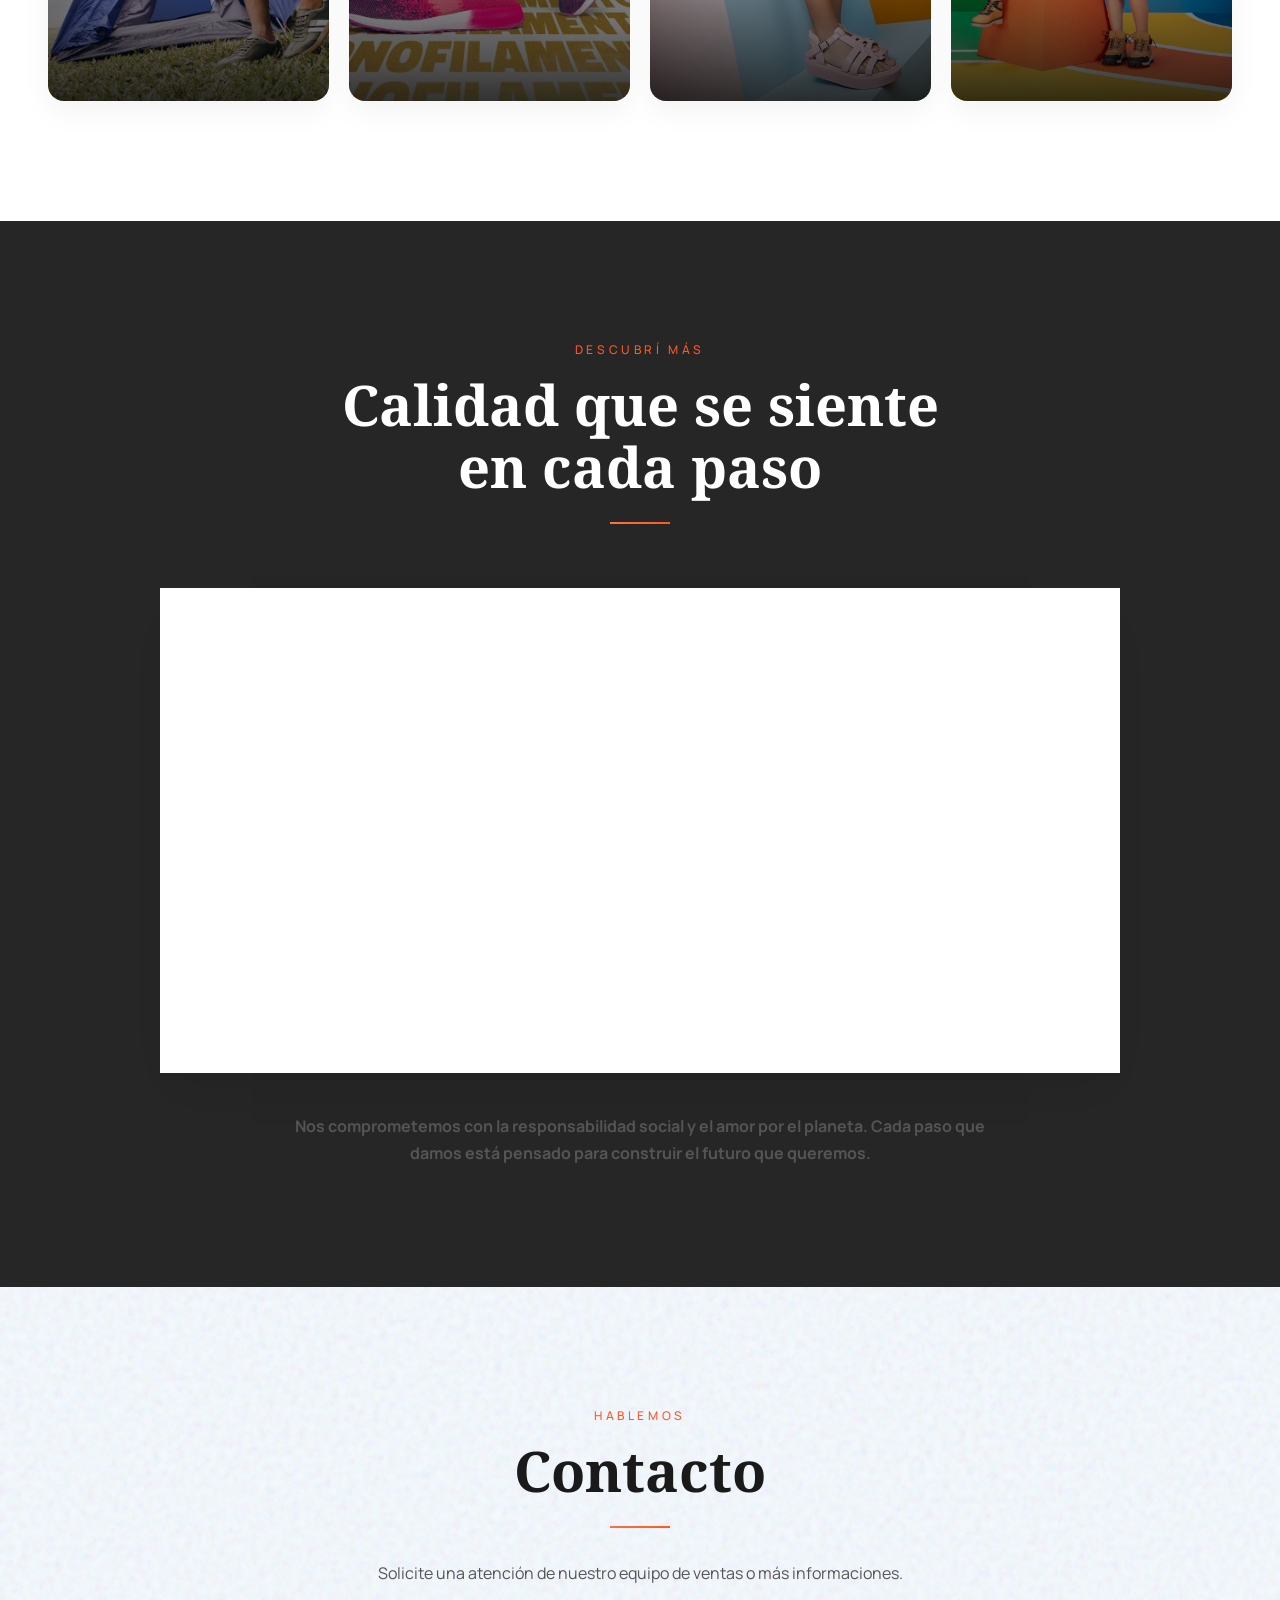
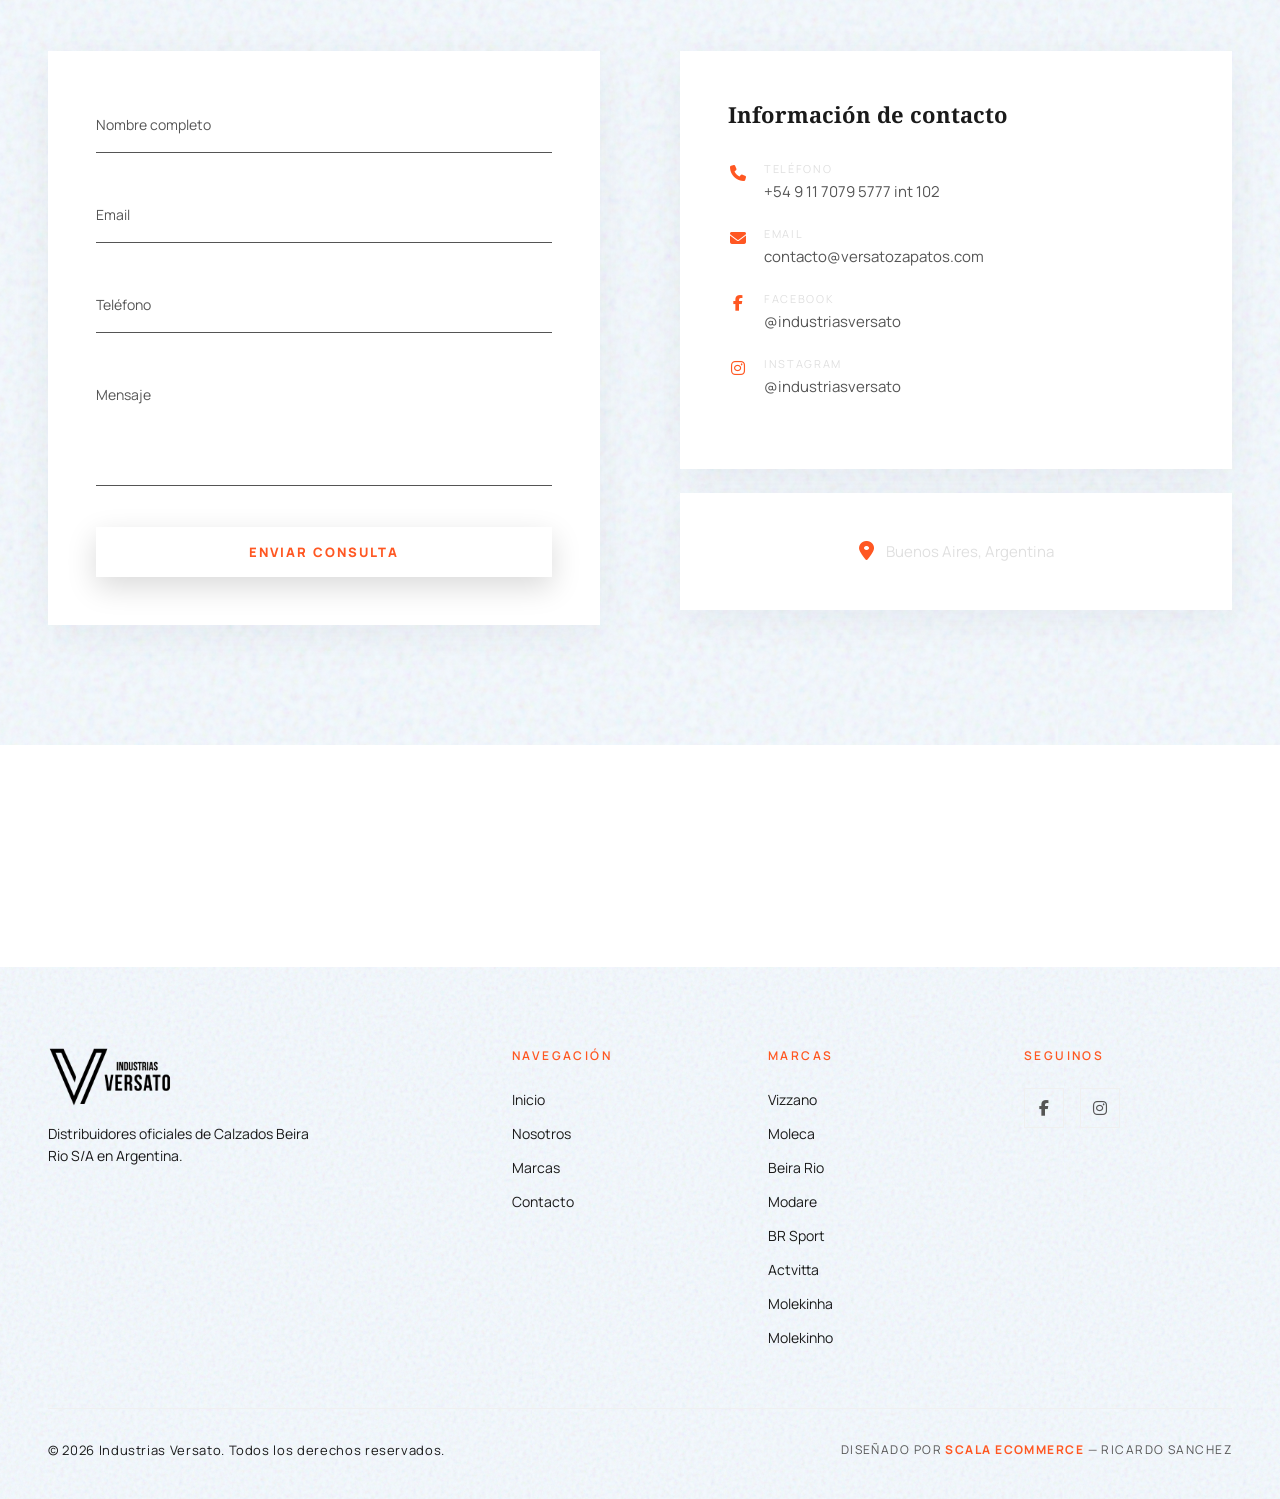
==== commit 6329a4b2: "SEO: Add Open Graph meta tags for WhatsApp and social media link previews" ====
--- a/index.html
+++ b/index.html
@@ -5,6 +5,16 @@
     <meta name="viewport" content="width=device-width, initial-scale=1.0">
     <meta name="description" content="Industrias Versato - Distribuidores oficiales de Calzados Beira Rio S/A en Argentina. Importamos calzado brasileño premium: Vizzano, Moleca, Beira Rio, Modare, BR Sport, Actvitta, Molekinha y Molekinho.">
     <meta name="keywords" content="Versato, calzado brasileño, Beira Rio, Vizzano, Moleca, Modare, zapatos Argentina, distribuidora calzado">
+    
+    <!-- Open Graph / Redes y WhatsApp -->
+    <meta property="og:type" content="website">
+    <meta property="og:url" content="https://galdot26.github.io/industrias-versato/">
+    <meta property="og:title" content="Industrias Versato — Calzados Beira Rio S/A">
+    <meta property="og:description" content="Distribuidor líder en Argentina. Representantes oficiales de todas las marcas de Calzados Beira Rio S/A.">
+    <meta property="og:image" content="https://galdot26.github.io/industrias-versato/assets/logos/versato-logo.png">
+    <meta property="og:image:width" content="1200">
+    <meta property="og:image:height" content="630">
+    
     <title>Industrias Versato — Distribuidores Oficiales de Calzados Beira Rio S/A</title>
     
     <!-- Fonts -->
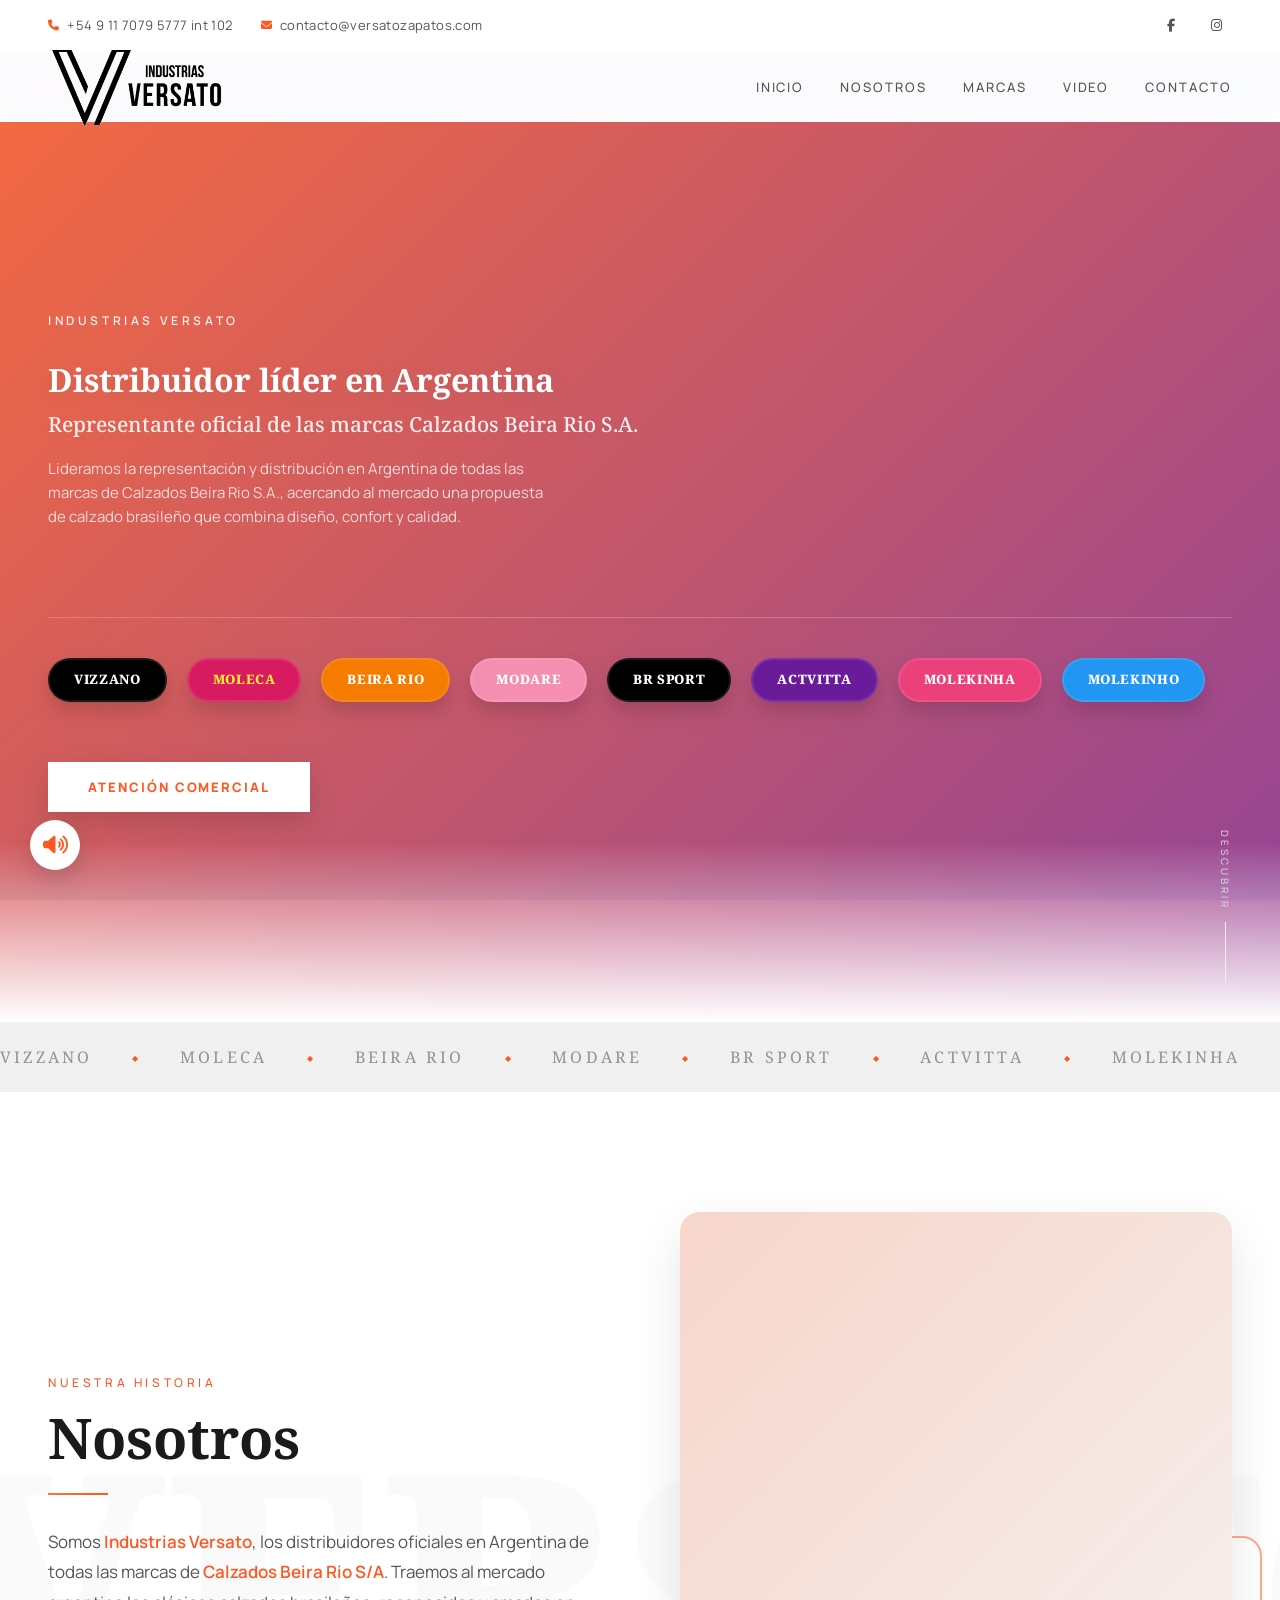
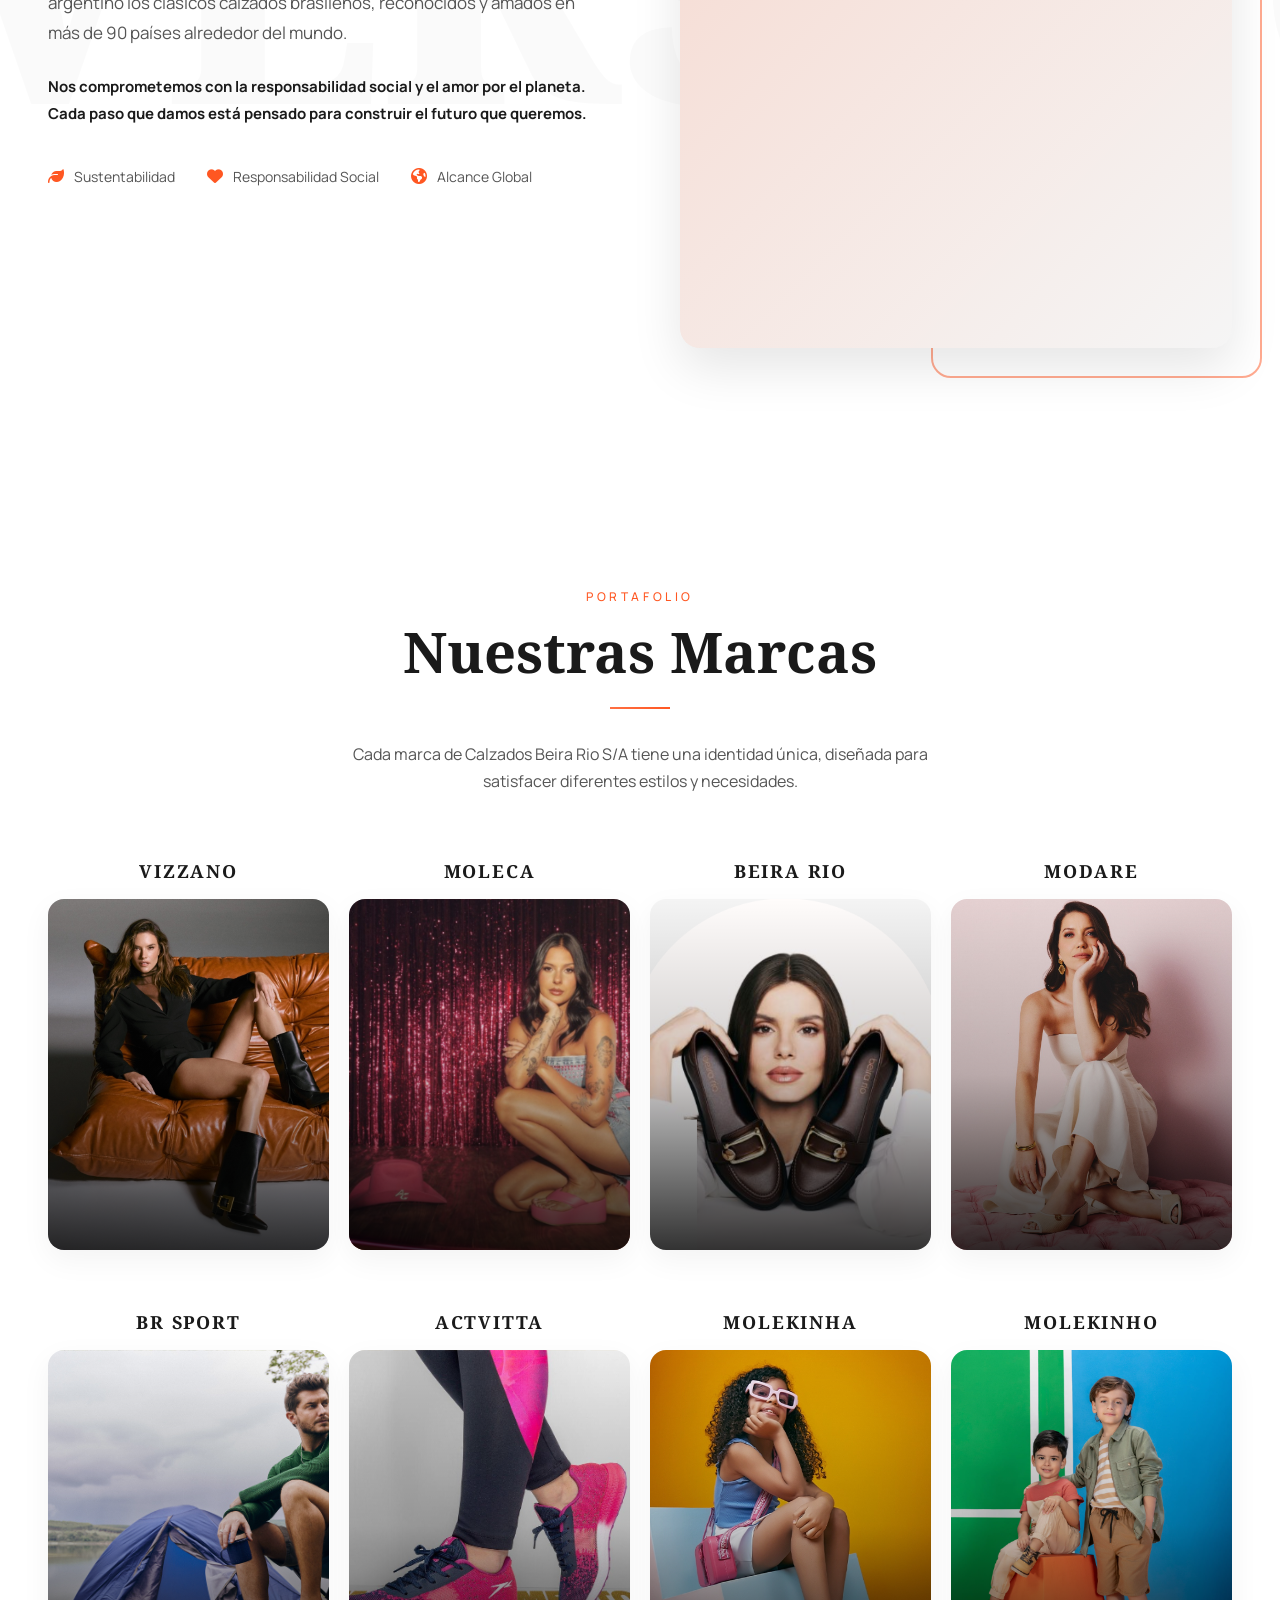
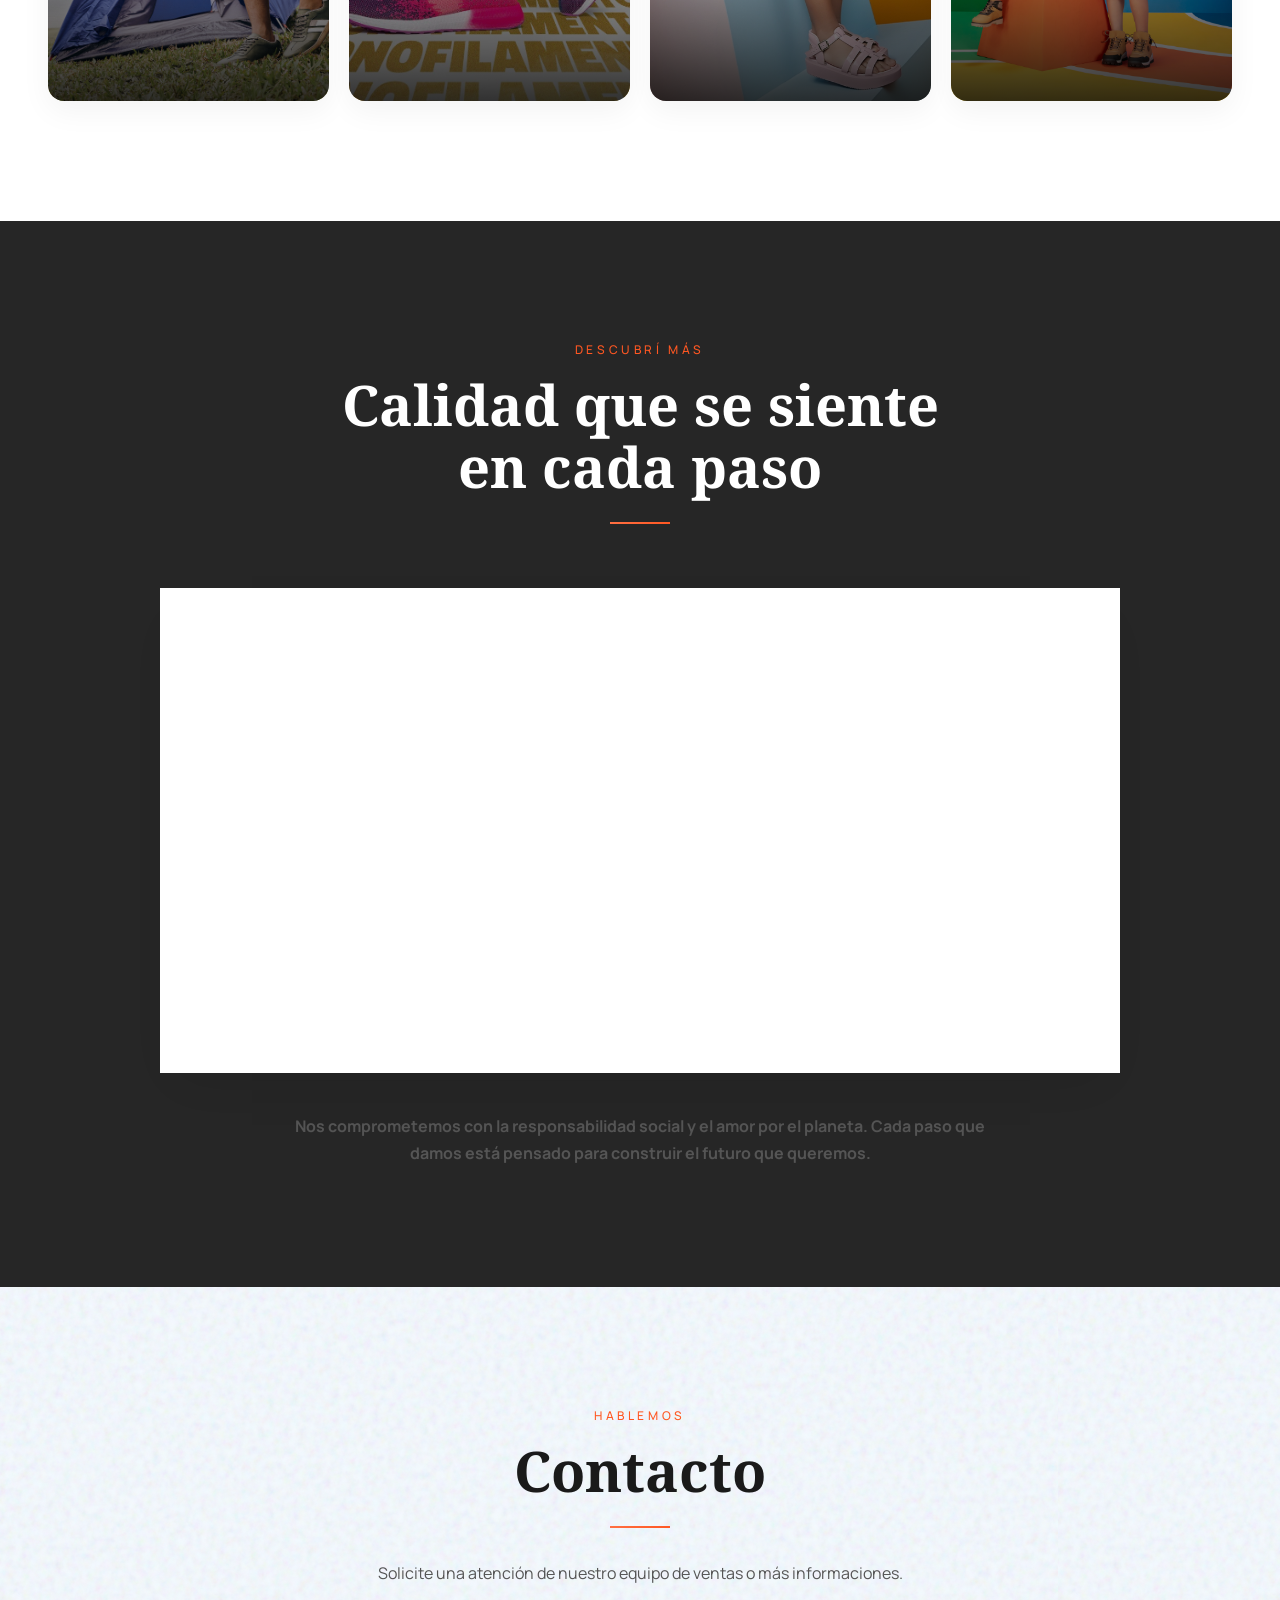
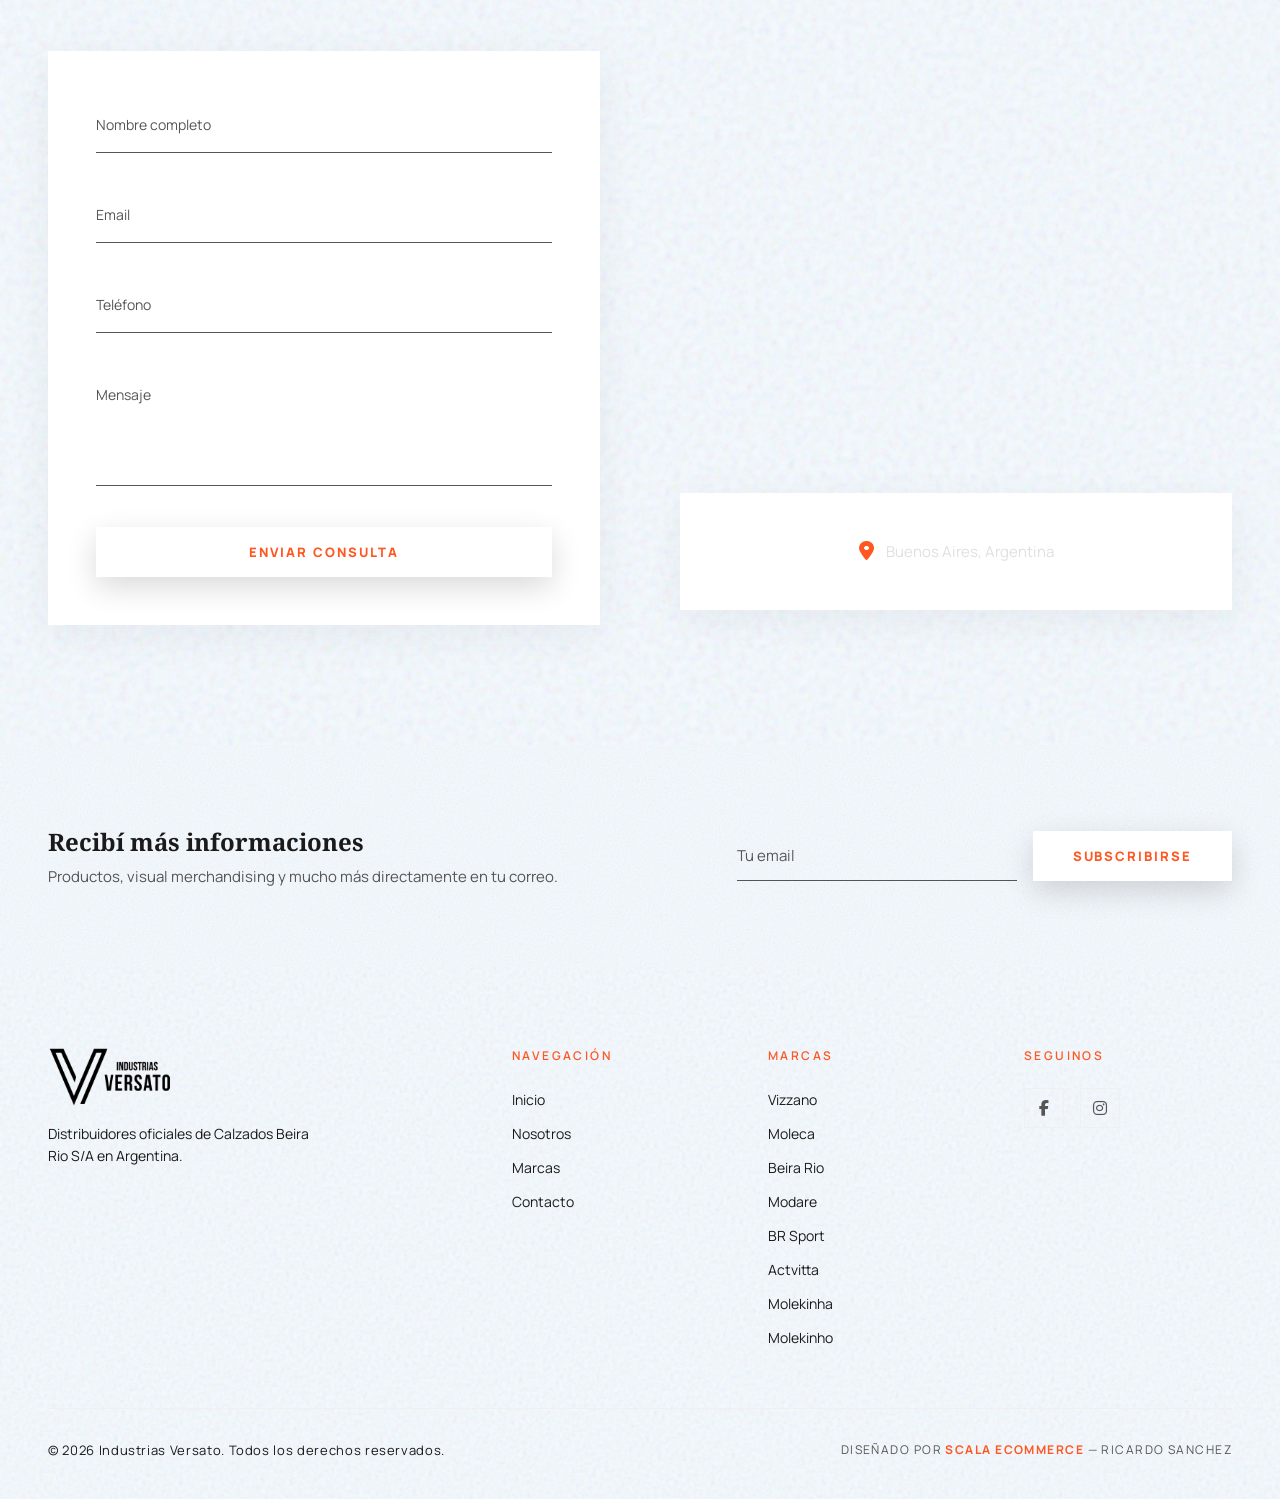
==== commit 2f9f59c9: "SEO: Update OG Image with correct official logo provided by user" ====
--- a/index.html
+++ b/index.html
@@ -11,7 +11,7 @@
     <meta property="og:url" content="https://galdot26.github.io/industrias-versato/">
     <meta property="og:title" content="Industrias Versato — Calzados Beira Rio S/A">
     <meta property="og:description" content="Distribuidor líder en Argentina. Representantes oficiales de todas las marcas de Calzados Beira Rio S/A.">
-    <meta property="og:image" content="https://galdot26.github.io/industrias-versato/assets/logos/versato-logo.png">
+    <meta property="og:image" content="https://galdot26.github.io/industrias-versato/assets/logos/versato-logo-oficial.png">
     <meta property="og:image:width" content="1200">
     <meta property="og:image:height" content="630">
     
